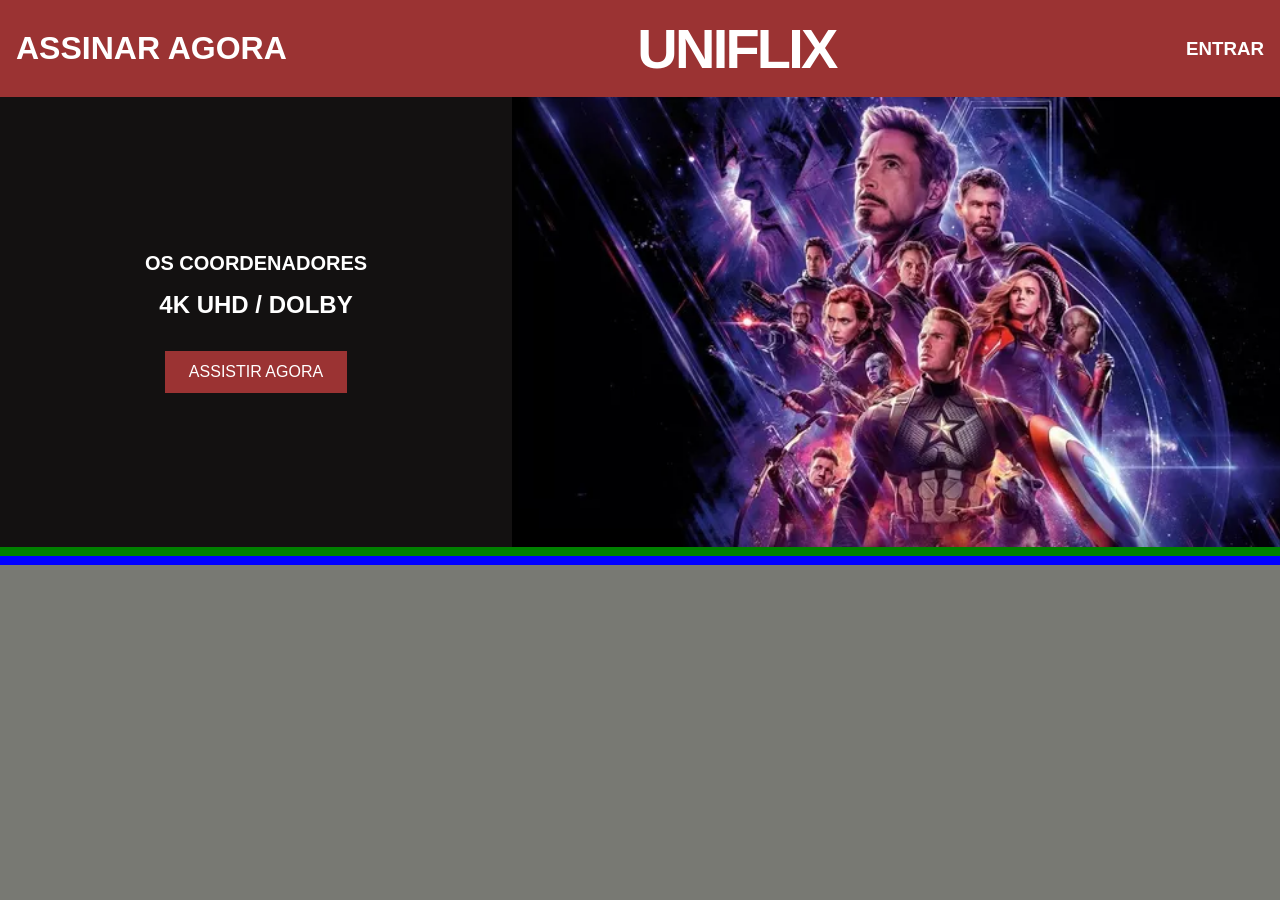
==== index.html @ 7ac74912 "consertei o header" ====
<!DOCTYPE html>
<html lang="pt-br">
<head>
    <meta charset="UTF-8">
    <meta name="viewport" content="width=device-width, initial-scale=1.0">
    <title>Uniflix</title>
    <link rel="stylesheet" href="assets/css/style.css">
</head>
<body>

    <header>
        <h1>ASSINAR AGORA</h1> 
        <h2>UNIFLIX</h2>
        <h3>ENTRAR</h3>
    </header>

    <main class="main">

        <section class="top">
            <div class="top-content">
                <h2>OS COORDENADORES</h2>
                <h1>4K UHD / DOLBY</h1>
                <button>ASSISTIR AGORA</button>
            </div>
            <div class="top-image"></div>
            
        </section>

        <section class="main2"></section>
        <section class="films"></section>
        <section class="main3"></section>

    </main>
    <footer></footer>

</body>
</html>
---- assets/css/style.css ----
* {
    margin: 0px;
    padding: 0px;
    box-sizing: border-box;
}

html {
    font-size: 1rem;
    font-family: 'Arial', sans-serif;
}

body{
    width: 100%;
    color: white;
    background-color: #787973;
}
main {
    flex: 1;
}

header {
    font-size: 1rem;
    width: 100%;
    background-color: #9B3333;
    padding: 1rem;
    align-items: center;
    display: flex;
    justify-content: space-between;
}


header h2 {
    font-size: 3.5rem;
    letter-spacing: -0.05em;   
}





.top {
    display: flex;
    width: 100%;
    height: 50vh;
}

.top-content {
    width: 40%;
    background-color: #131111;

    display: flex;
    flex-direction: column;
    justify-content: center;
    align-items: center;
}

.top-image {
    width: 60%;
    background-image: url("../imagens/capa.png");
    background-size: cover;
    background-position: top;
    background-repeat: no-repeat;
}
 

.top-content h1 {
    font-size: 1.5rem;
    margin-bottom: 2rem;
}

.top-content h2 {
    font-size: 1.25rem;
    margin-bottom: 1rem;
}

.top-content button {
    padding: 0.75rem 1.5rem;
    background-color: #9B3333;
    border: none;
    color: white;
    cursor: pointer;
    font-size: 1rem;
}

/* APAGAR*/
.main2 {
    width: 100%;
    background-color: green;
    min-height: 1vh;
    max-height: 10vh;
}
.filmes {
    width: 100%;
    background-color: yellow;
    min-height: 1vh;
    max-height: 10vh;
}
.main3 {
    width: 100%;
    background-color: blue;
    min-height: 1vh;
    max-height: 10vh;
}
/* APAGAR*/
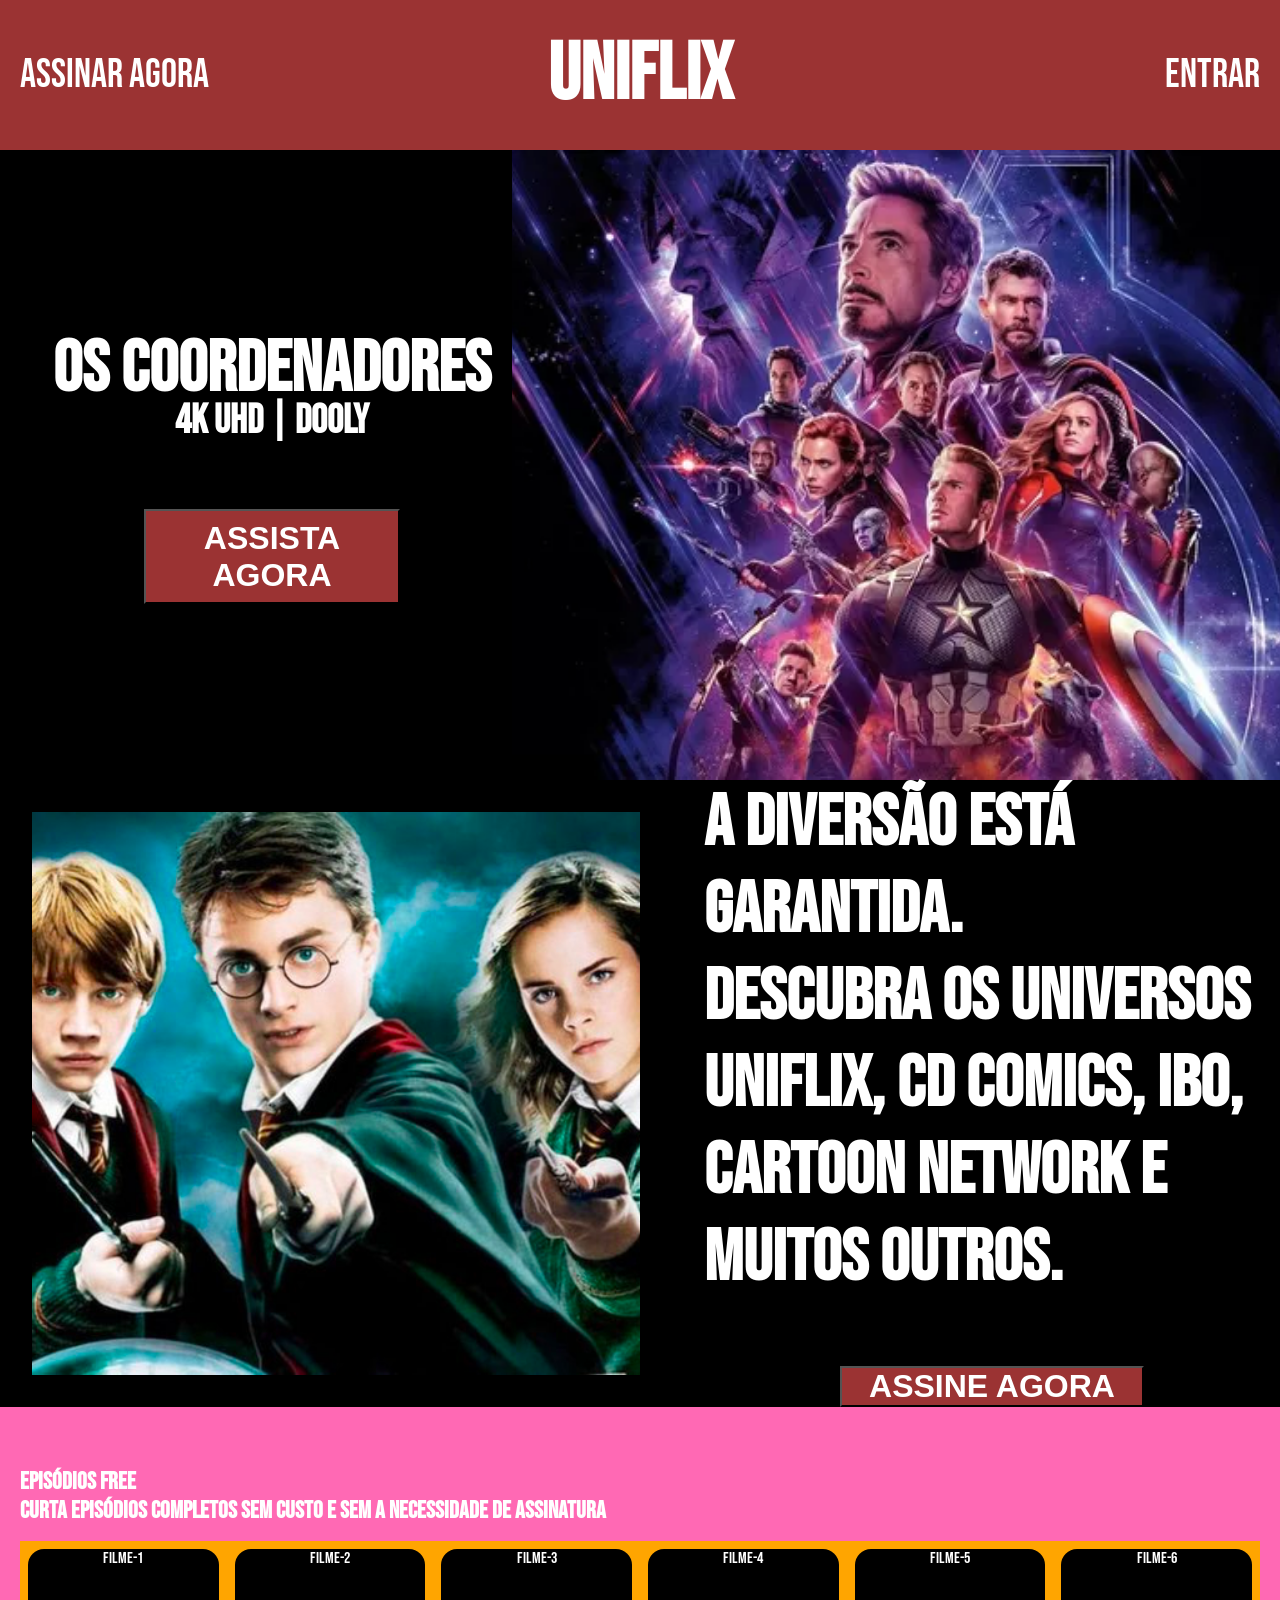
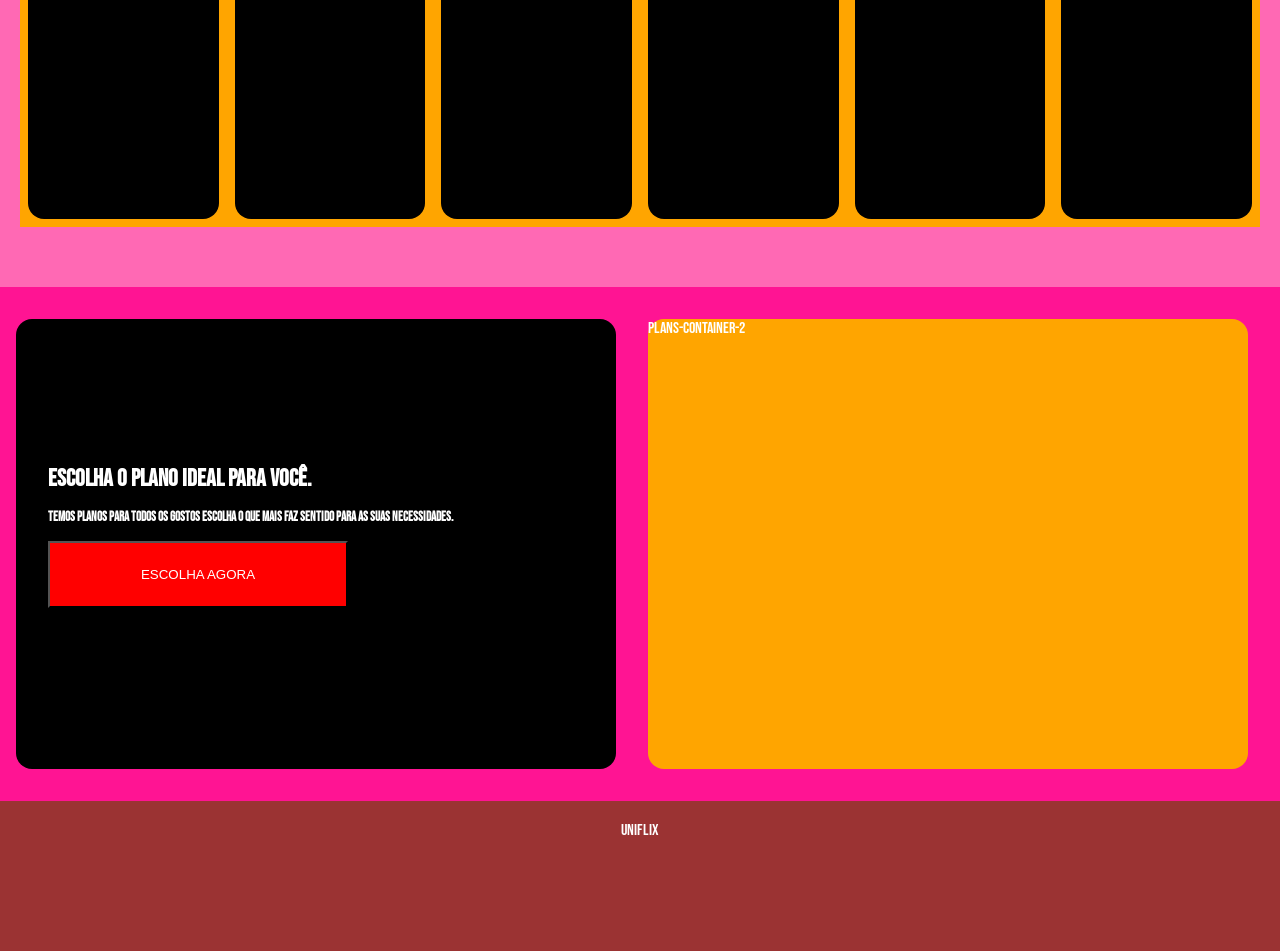
==== commit 187c1684: "recomecei do zero" ====
--- a/index.html
+++ b/index.html
@@ -5,33 +5,68 @@
     <meta name="viewport" content="width=device-width, initial-scale=1.0">
     <title>Uniflix</title>
     <link rel="stylesheet" href="assets/css/style.css">
+    <link rel="stylesheet" href="https://fonts.googleapis.com/css?family=Bebas+Neue&display=swap"> 
 </head>
 <body>
+	<header>
+		<div class="header-container">
+			<a href="#" class="left">ASSINAR AGORA</a>
+			<h1 class="logo">UNIFLIX</h1>
+			<a href="#" class="right"> ENTRAR</a>
+		</div>
+	</header>
+	<main>
+		<section class="slogan">
+			<div class="slogan-container">
+				<div class="slogan-container-1">
+                    <h1 class="slogan-h1">OS COORDENADORES</h1>
+                    <h2 class="slogan-h2">4K UHD | DOOLY</h2>
+                    <button class="slogan-buttom">ASSISTA AGORA</button>
+                </div>
+				<div class="slogan-container-2"></div>
+			</div>
+		</section>
+		<section class="content">
+			<div class="content-container">
+				<div class="content-container-1"></div>
+				<div class="content-container-2">
+                    <h1 class="content-h1">
+                        A DIVERSÃO ESTÁ GARANTIDA.
+                    </h1>
+                    <h2 class="content-h1">
+                        DESCUBRA OS UNIVERSOS UNIFLIX, CD COMICS, IBO, CARTOON NETWORK E MUITOS OUTROS.
+                    </h2>
+                    <button class="content-buttom">ASSINE AGORA</button>
+                </div>
+			</div>
+		</section>
+		<section class="film">
+			<div class="film-container">
+				<h1>EPISÓDIOS FREE</h1>
+				<h2>CURTA EPISÓDIOS COMPLETOS SEM CUSTO E SEM A NECESSIDADE DE ASSINATURA</h2>
+			</div>
+			<div class="film-cards">
+				<div class="film-card">filme-1</div>
+				<div class="film-card">filme-2</div>
+				<div class="film-card">filme-3</div>
+				<div class="film-card">filme-4</div>
+				<div class="film-card">filme-5</div>
+				<div class="film-card">filme-6</div>
+			</div>
 
-    <header>
-        <h1>ASSINAR AGORA</h1> 
-        <h2>UNIFLIX</h2>
-        <h3>ENTRAR</h3>
-    </header>
-
-    <main class="main">
-
-        <section class="top">
-            <div class="top-content">
-                <h2>OS COORDENADORES</h2>
-                <h1>4K UHD / DOLBY</h1>
-                <button>ASSISTIR AGORA</button>
-            </div>
-            <div class="top-image"></div>
-            
-        </section>
-
-        <section class="main2"></section>
-        <section class="films"></section>
-        <section class="main3"></section>
-
-    </main>
-    <footer></footer>
-
+		</section>
+		<section class="plans">
+			<div class="plans-container-1">
+				<h1>ESCOLHA O PLANO IDEAL PARA VOCÊ.</h1>
+				<h2>TEMOS PLANOS PARA TODOS OS GOSTOS ESCOLHA O QUE MAIS FAZ SENTIDO PARA AS SUAS NECESSIDADES.</h2>
+				<button>ESCOLHA AGORA</button>
+			</div>
+			<div class="plans-container-2">plans-container-2</div>
+		</section>
+	</main>
+	<footer>
+		<p>Uniflix</p>
+	</footer>
+	
 </body>
 </html>
--- a/assets/css/style.css
+++ b/assets/css/style.css
@@ -1,108 +1,251 @@
 * {
-    margin: 0px;
-    padding: 0px;
-    box-sizing: border-box;
-}
-
-html {
-    font-size: 1rem;
-    font-family: 'Arial', sans-serif;
-}
-
-body{
-    width: 100%;
-    color: white;
-    background-color: #787973;
-}
-main {
-    flex: 1;
-}
-
-header {
-    font-size: 1rem;
-    width: 100%;
-    background-color: #9B3333;
-    padding: 1rem;
-    align-items: center;
-    display: flex;
-    justify-content: space-between;
-}
-
-
-header h2 {
-    font-size: 3.5rem;
-    letter-spacing: -0.05em;   
-}
-
-
-
-
-
-.top {
-    display: flex;
-    width: 100%;
-    height: 50vh;
-}
-
-.top-content {
-    width: 40%;
-    background-color: #131111;
-
-    display: flex;
-    flex-direction: column;
-    justify-content: center;
-    align-items: center;
-}
-
-.top-image {
-    width: 60%;
-    background-image: url("../imagens/capa.png");
-    background-size: cover;
-    background-position: top;
-    background-repeat: no-repeat;
-}
- 
-
-.top-content h1 {
-    font-size: 1.5rem;
-    margin-bottom: 2rem;
-}
-
-.top-content h2 {
-    font-size: 1.25rem;
-    margin-bottom: 1rem;
-}
-
-.top-content button {
-    padding: 0.75rem 1.5rem;
-    background-color: #9B3333;
-    border: none;
-    color: white;
-    cursor: pointer;
-    font-size: 1rem;
-}
-
-/* APAGAR*/
-.main2 {
-    width: 100%;
-    background-color: green;
-    min-height: 1vh;
-    max-height: 10vh;
-}
-.filmes {
-    width: 100%;
-    background-color: yellow;
-    min-height: 1vh;
-    max-height: 10vh;
-}
-.main3 {
-    width: 100%;
-    background-color: blue;
-    min-height: 1vh;
-    max-height: 10vh;
-}
-/* APAGAR*/
-
-
-
-
+    		margin: 0;
+   	 		padding: 0;
+    		box-sizing: border-box;
+    		color: white;
+		}
+
+		body {
+    		font-family: 'Bebas Neue', cursive;
+		}	
+
+		a {
+    		text-decoration: none;
+    		color: black;
+		}
+
+		img {
+    		max-width: 100%;
+		}
+
+		header {
+			position: relative;
+			display: flex;
+			align-items: center;
+			background-color: #9B3333;
+			width: 100%;
+			height: 150px;
+			padding: 0 20px;
+		}
+		.header-container {
+    		display: flex;
+    		justify-content: space-between;
+    		align-items: center;
+    		width: 100%;
+            font-size: 2.5rem;
+		}
+		.logo {
+			position: absolute;
+    		left: 50%;
+   			transform: translateX(-50%);
+		}
+		.header-container a {
+			color: white;
+		}
+		.left {
+			margin-right: auto;
+		}
+		.right {
+			margin-left: auto;
+		}
+
+		main {
+			display: flex;
+			flex-direction: column;
+			justify-content: center;
+			align-items: center;
+		}
+		.slogan {
+			min-height: 70vh;
+			width: 100%;
+			display: flex;
+			align-items: center;
+			justify-content: center;
+			background-color: green;
+		}
+		.slogan-container{
+			min-height: 70vh;
+			width: 100%;
+			display: flex;
+		}
+		.slogan-container-1{
+			display: flex;
+			width: 40%;
+			background-color: black;
+            flex-direction: column;
+            justify-content: center;
+            align-items: center;
+		}
+		.slogan-container-2{
+			display: flex;
+			width: 60%;
+			background-image: url("../imagens/capa.png");
+  			background-size: cover;
+  			background-position: center;
+  			background-repeat: no-repeat;
+		}
+        .slogan-h1 {
+            font-size: 4.5rem;
+			margin-left: 2rem;
+        }
+        .slogan-h2 {
+            margin-top: -1rem;
+            font-size: 2.5rem;
+			margin-left: 2rem;
+        }
+        .slogan-buttom {
+            font-weight: bold;
+            margin-left: 2rem;
+			margin-top: 4rem;
+			width: 50%;
+			height: 15%;
+			background-color: #9B3333;
+			transition: 0.3s;
+            font-size: 2rem;
+        }
+        .slogan-buttom:hover {
+            background-color: #D98C8C;
+        }
+
+		.content {
+			min-height: 50vh;
+			width: 100%;
+			display: flex;
+			align-items: center;
+			justify-content: center;
+			background-color: black;
+		}
+		.content-container{
+			min-height: 50vh;
+			width: 100%;
+			display: flex;
+		}
+		.content-container-1{
+			display: flex;
+			width: 50%;
+			background-image: url("../imagens/capa2.png");
+            background-size: cover;
+  			background-position: center;
+  			background-repeat: no-repeat;
+			margin: 2rem;
+			}
+		.content-container-2{
+			display: flex;
+			width: 50%;
+			background-color: black;
+            flex-direction: column;
+            justify-content: center;
+            align-items: center;
+		}
+        .content-h1 {
+            font-size: 4.5rem;
+			margin-left: 2rem;
+        }
+        .content-h2 {
+            margin-top: -1rem;
+            font-size: 2.5rem;
+			margin-left: 2rem;
+        }
+        .content-buttom {
+            font-weight: bold;
+            margin-left: 2rem;
+			margin-top: 4rem;
+			width: 50%;
+			height: 15%;
+			background-color: #9B3333;
+			transition: 0.3s;
+            font-size: 2rem;
+        }
+        .content-buttom:hover {
+            background-color: #D98C8C;
+        }
+		.film {
+			display: flex;
+			align-items: start;
+			justify-content: center;
+			flex-direction: column;
+			padding: 60px 20px;
+			background-color: hotpink;
+			min-height: 40vh;
+			width: 100%;
+		}
+		.film-container {
+			margin-bottom: 1rem;
+			display: flex;
+			align-items: start;
+			justify-content: center;
+			flex-direction: column;
+		}
+		
+		.film-cards {
+			display: flex;
+			align-items: center;
+			justify-content: center;
+			flex-direction: row;
+			background-color: orange;
+			width: 100%;
+		}
+		.film-card {
+			display: flex;
+			justify-content: center;
+			align-items: start;
+			margin: 0.5rem;
+			border-radius: 1rem;
+			width: 20%;
+			height: 30vh;
+			background-color: black;
+		}
+		
+		.plans{
+			display: flex;
+			align-items: center;
+			justify-content: center;
+			background-color: deeppink;
+			min-height: 50vh;
+			width: 100%;
+		}
+		.plans-container-1{
+			display: flex;
+			flex-direction: column;
+			justify-content: center;
+			align-items: start;
+			width: 50%;
+			height: 50vh;
+			background-color: black;
+			margin-left: 1rem;
+			border-radius: 1rem;
+		}
+		.plans-container-1 h1 {
+			font-size: 1.5rem;
+			margin-left: 2rem;
+			margin-bottom: 1rem;
+		}
+		.plans-container-1 h2 {
+			font-size: 0.82rem;
+			margin-left: 2rem;
+			margin-bottom: 1rem;
+		}
+		.plans-container-1 button {
+			margin-left: 2rem;
+			margin-bottom: 1rem;
+			width: 50%;
+			height: 15%;
+			background-color: red;
+			transition: 0.3s;
+		}
+		.plans-container-2{
+			display: flex;
+			height: 50vh;
+			width: 50%;
+			background-color: orange;
+			margin: 2rem;
+			border-radius: 1rem;
+		}
+		footer{
+			display: flex;
+			justify-content: center;
+			text-align: center;
+			background-color: #9B3333;
+			height: 150px;
+			padding: 20px;
+		}
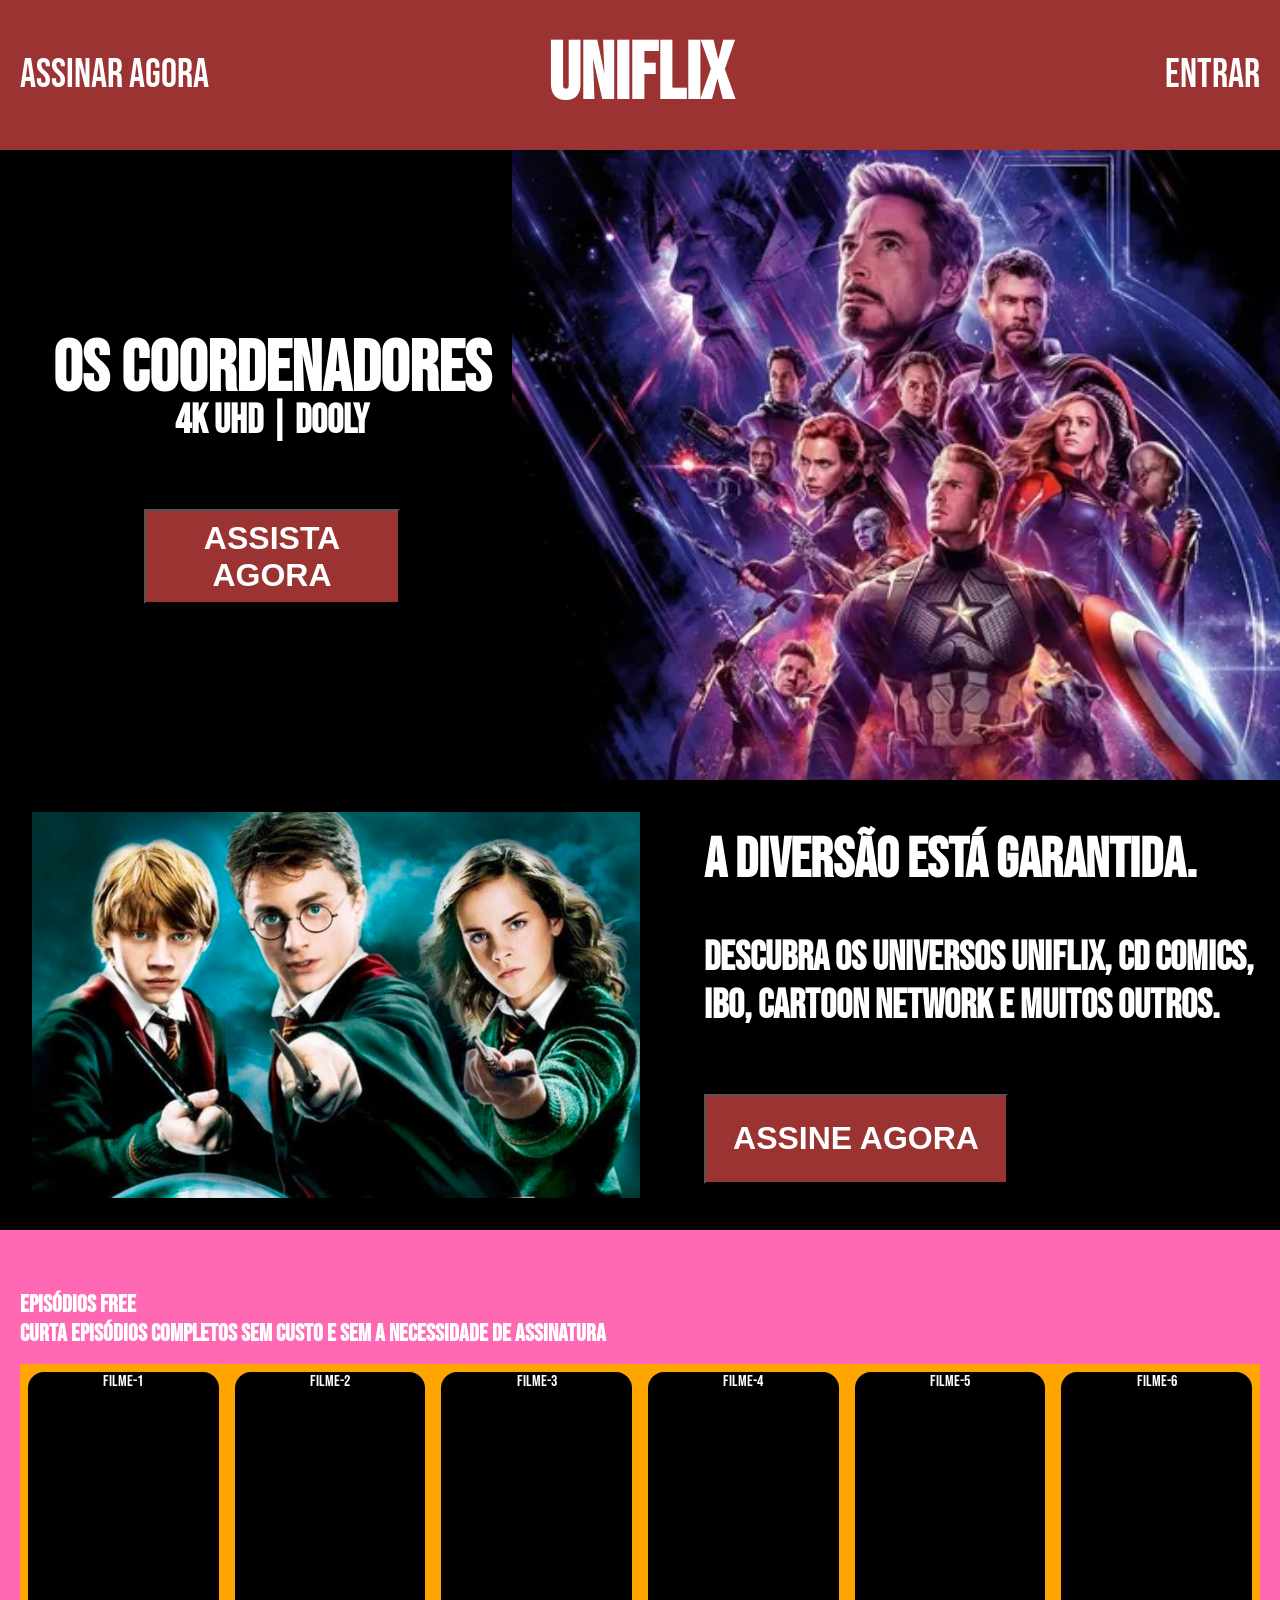
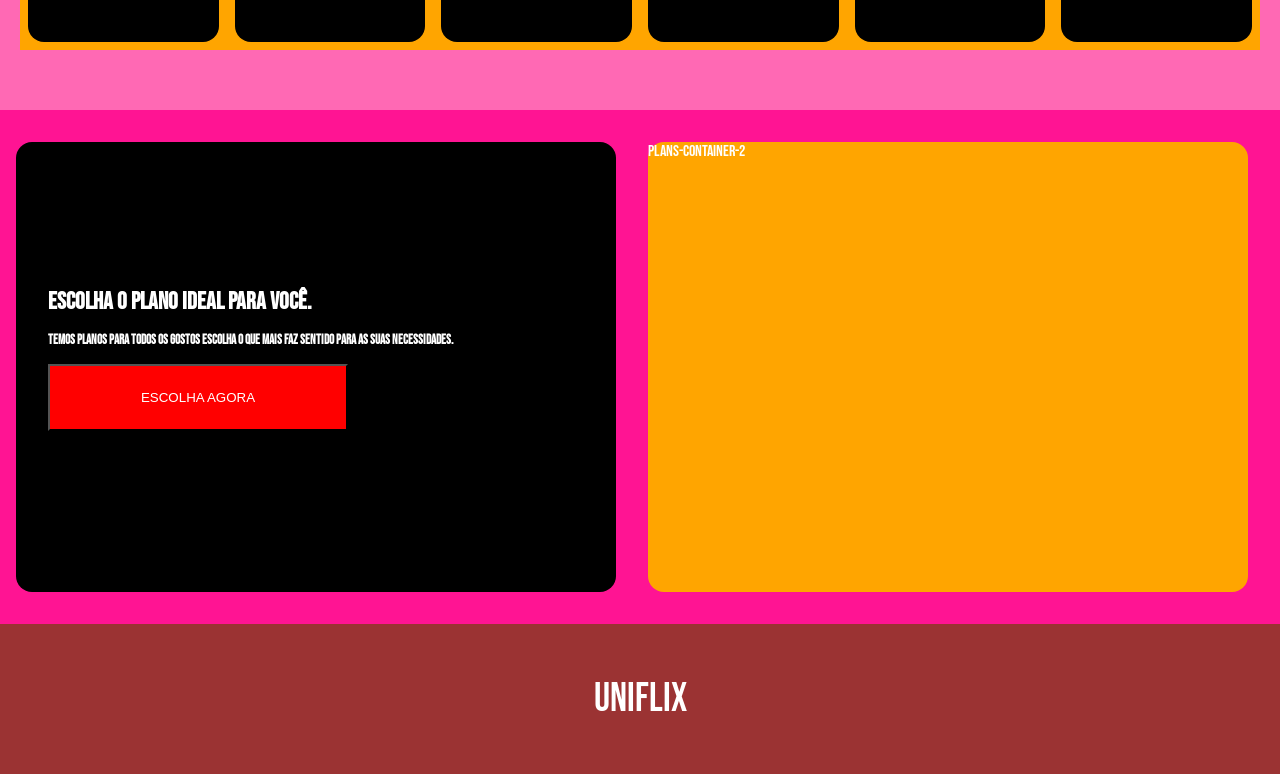
==== commit f16d783c: "main metade feito" ====
--- a/index.html
+++ b/index.html
@@ -33,7 +33,7 @@
                     <h1 class="content-h1">
                         A DIVERSÃO ESTÁ GARANTIDA.
                     </h1>
-                    <h2 class="content-h1">
+                    <h2 class="content-h2">
                         DESCUBRA OS UNIVERSOS UNIFLIX, CD COMICS, IBO, CARTOON NETWORK E MUITOS OUTROS.
                     </h2>
                     <button class="content-buttom">ASSINE AGORA</button>
--- a/assets/css/style.css
+++ b/assets/css/style.css
@@ -135,14 +135,14 @@
 			background-color: black;
             flex-direction: column;
             justify-content: center;
-            align-items: center;
+            align-items: start;
 		}
         .content-h1 {
-            font-size: 4.5rem;
+            font-size: 3.5rem;
 			margin-left: 2rem;
         }
         .content-h2 {
-            margin-top: -1rem;
+            margin-top: 2.5rem;
             font-size: 2.5rem;
 			margin-left: 2rem;
         }
@@ -151,7 +151,7 @@
             margin-left: 2rem;
 			margin-top: 4rem;
 			width: 50%;
-			height: 15%;
+			height: 20%;
 			background-color: #9B3333;
 			transition: 0.3s;
             font-size: 2rem;
@@ -244,8 +244,12 @@
 		footer{
 			display: flex;
 			justify-content: center;
-			text-align: center;
+            align-items: center;
 			background-color: #9B3333;
 			height: 150px;
 			padding: 20px;
+            position: relative;
+			width: 100%;
+            padding: 0 20px;
+            font-size: 2.5rem;
 		}
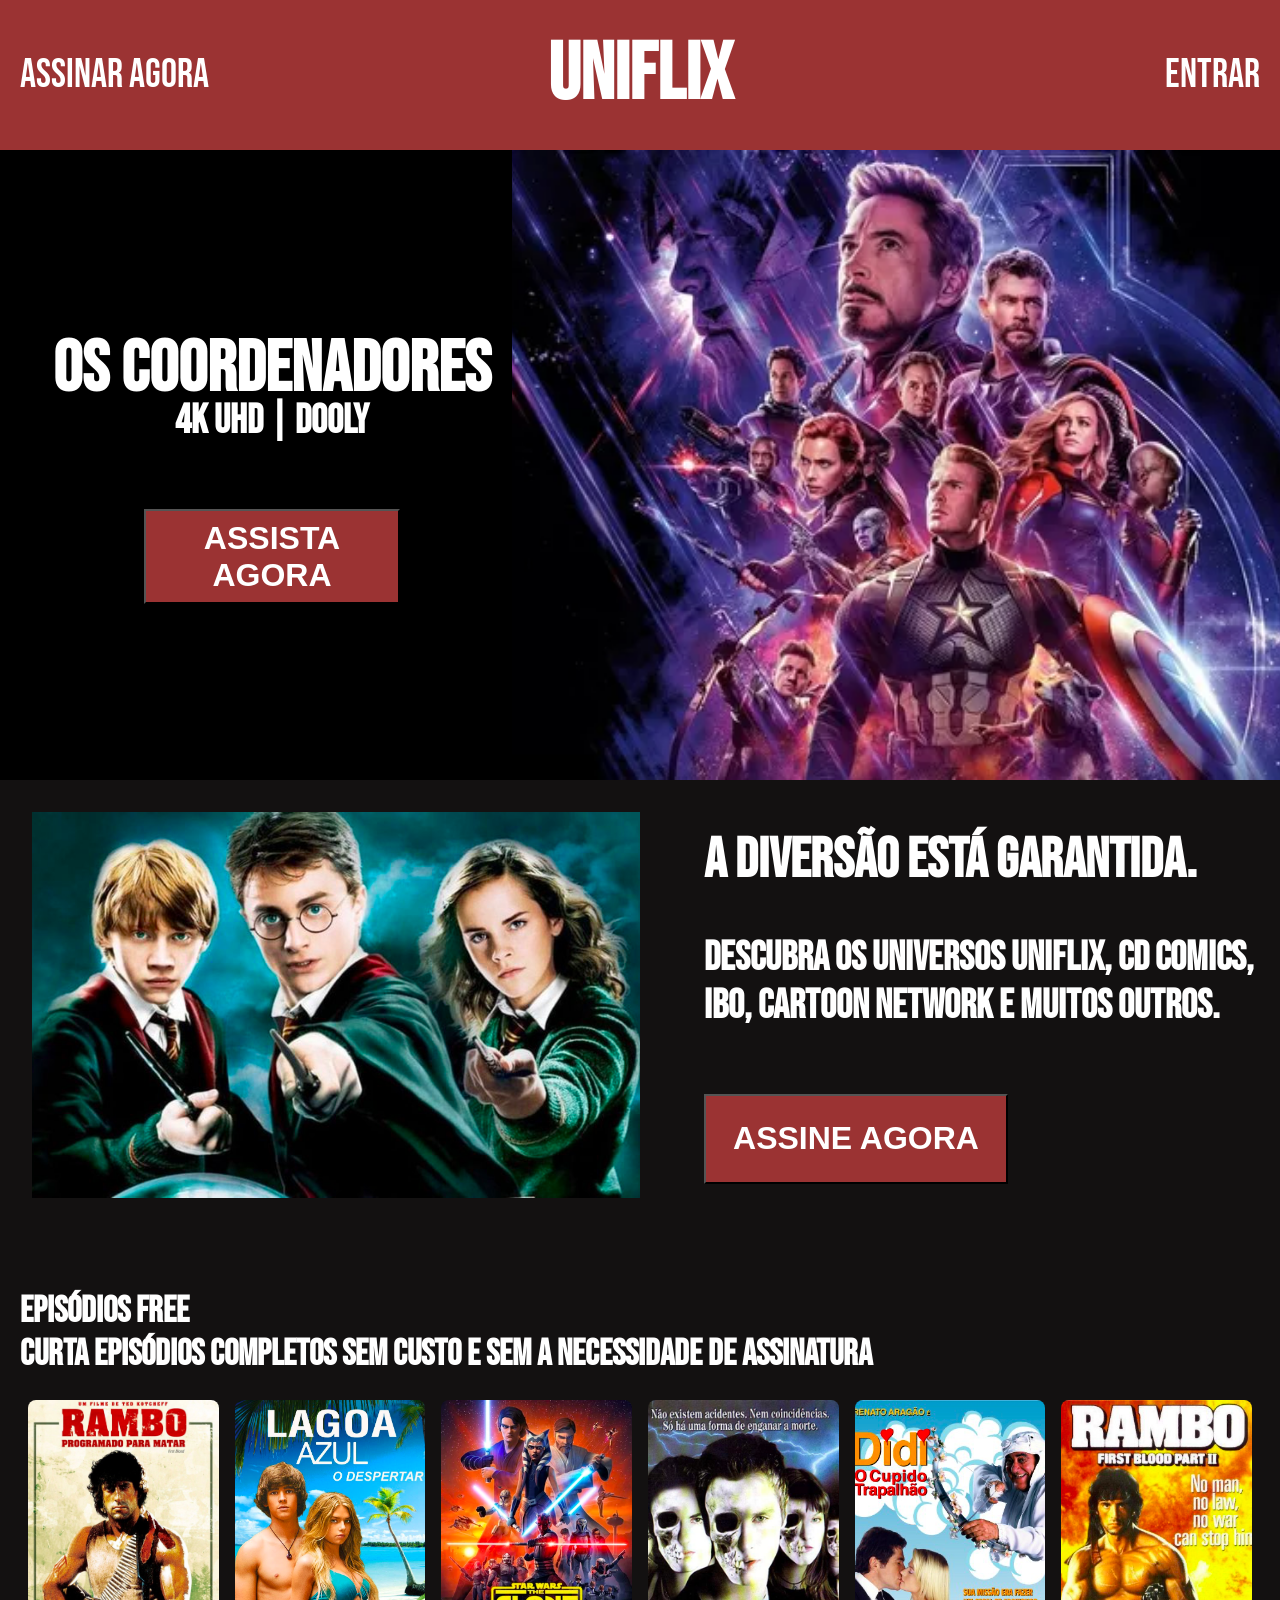
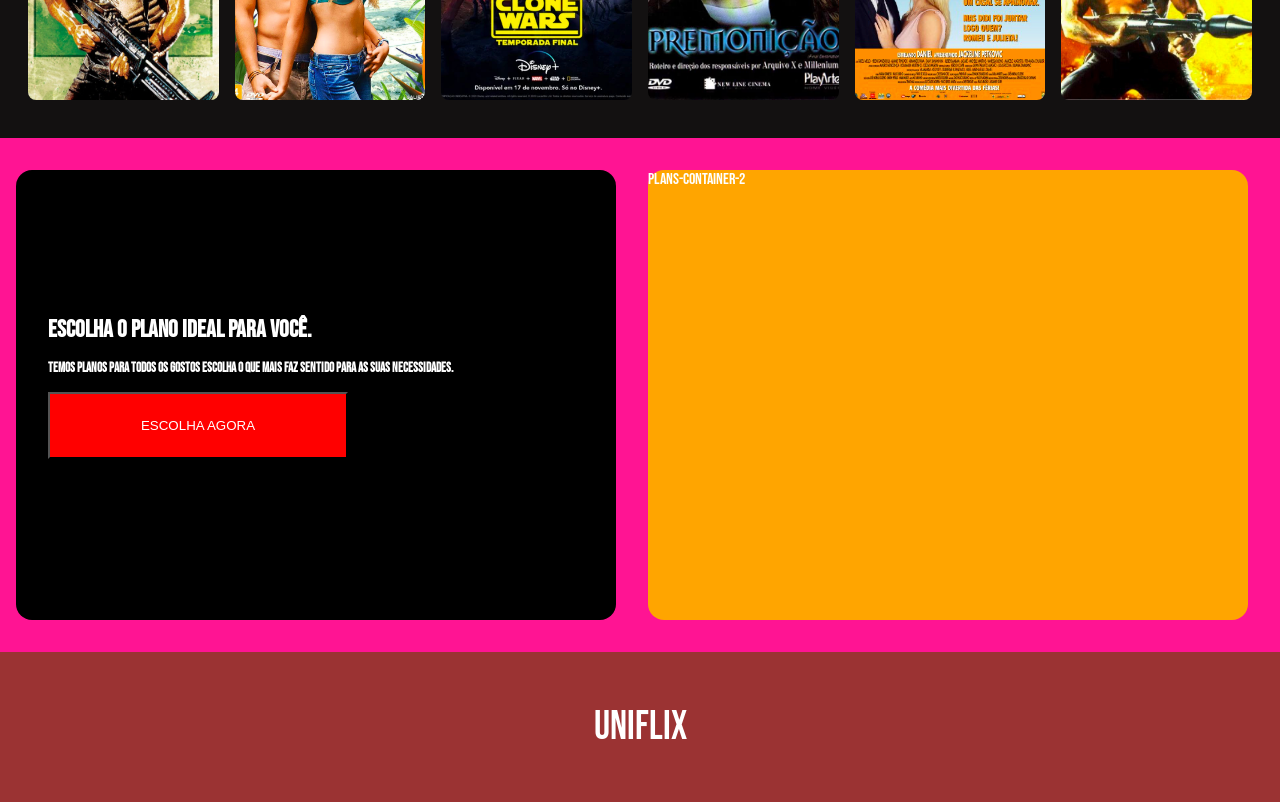
==== commit 5a3efd15: "alterado a aba dos banners dos filmes" ====
--- a/index.html
+++ b/index.html
@@ -46,12 +46,24 @@
 				<h2>CURTA EPISÓDIOS COMPLETOS SEM CUSTO E SEM A NECESSIDADE DE ASSINATURA</h2>
 			</div>
 			<div class="film-cards">
-				<div class="film-card">filme-1</div>
-				<div class="film-card">filme-2</div>
-				<div class="film-card">filme-3</div>
-				<div class="film-card">filme-4</div>
-				<div class="film-card">filme-5</div>
-				<div class="film-card">filme-6</div>
+				<div class="film-card">
+                    <img src="assets/imagens/filme1.png">
+                </div>
+				<div class="film-card">
+                    <img src="assets/imagens/filme2.png">
+                </div>
+				<div class="film-card">
+                    <img src="assets/imagens/filme3.png">
+                </div>
+				<div class="film-card">
+                    <img src="assets/imagens/filme4.png">
+                </div>
+				<div class="film-card">
+                    <img src="assets/imagens/filme5.png">
+                </div>
+				<div class="film-card">
+                    <img src="assets/imagens/filme6.png">
+                </div>
 			</div>
 
 		</section>
--- a/assets/css/style.css
+++ b/assets/css/style.css
@@ -113,7 +113,7 @@
 			display: flex;
 			align-items: center;
 			justify-content: center;
-			background-color: black;
+			background-color: #131111;
 		}
 		.content-container{
 			min-height: 50vh;
@@ -132,7 +132,7 @@
 		.content-container-2{
 			display: flex;
 			width: 50%;
-			background-color: black;
+			background-color: #131111;
             flex-direction: column;
             justify-content: center;
             align-items: start;
@@ -165,7 +165,7 @@
 			justify-content: center;
 			flex-direction: column;
 			padding: 60px 20px;
-			background-color: hotpink;
+			background-color: #131111;
 			min-height: 40vh;
 			width: 100%;
 		}
@@ -175,6 +175,7 @@
 			align-items: start;
 			justify-content: center;
 			flex-direction: column;
+            font-size: 1.5rem;
 		}
 		
 		.film-cards {
@@ -182,19 +183,26 @@
 			align-items: center;
 			justify-content: center;
 			flex-direction: row;
-			background-color: orange;
+			background-color: #131111;
 			width: 100%;
 		}
 		.film-card {
-			display: flex;
-			justify-content: center;
-			align-items: start;
+			display: grid;
+            grid-template-columns: repeat(3m 1fr);
+            gap: 20px;
+			justify-content: center;
+			align-items: center;
 			margin: 0.5rem;
 			border-radius: 1rem;
 			width: 20%;
 			height: 30vh;
-			background-color: black;
-		}
+		}
+        .film-card img {
+            width: 100%;
+            height: 300px;
+            object-fit: cover;
+            border-radius: 8px;
+        }
 		
 		.plans{
 			display: flex;
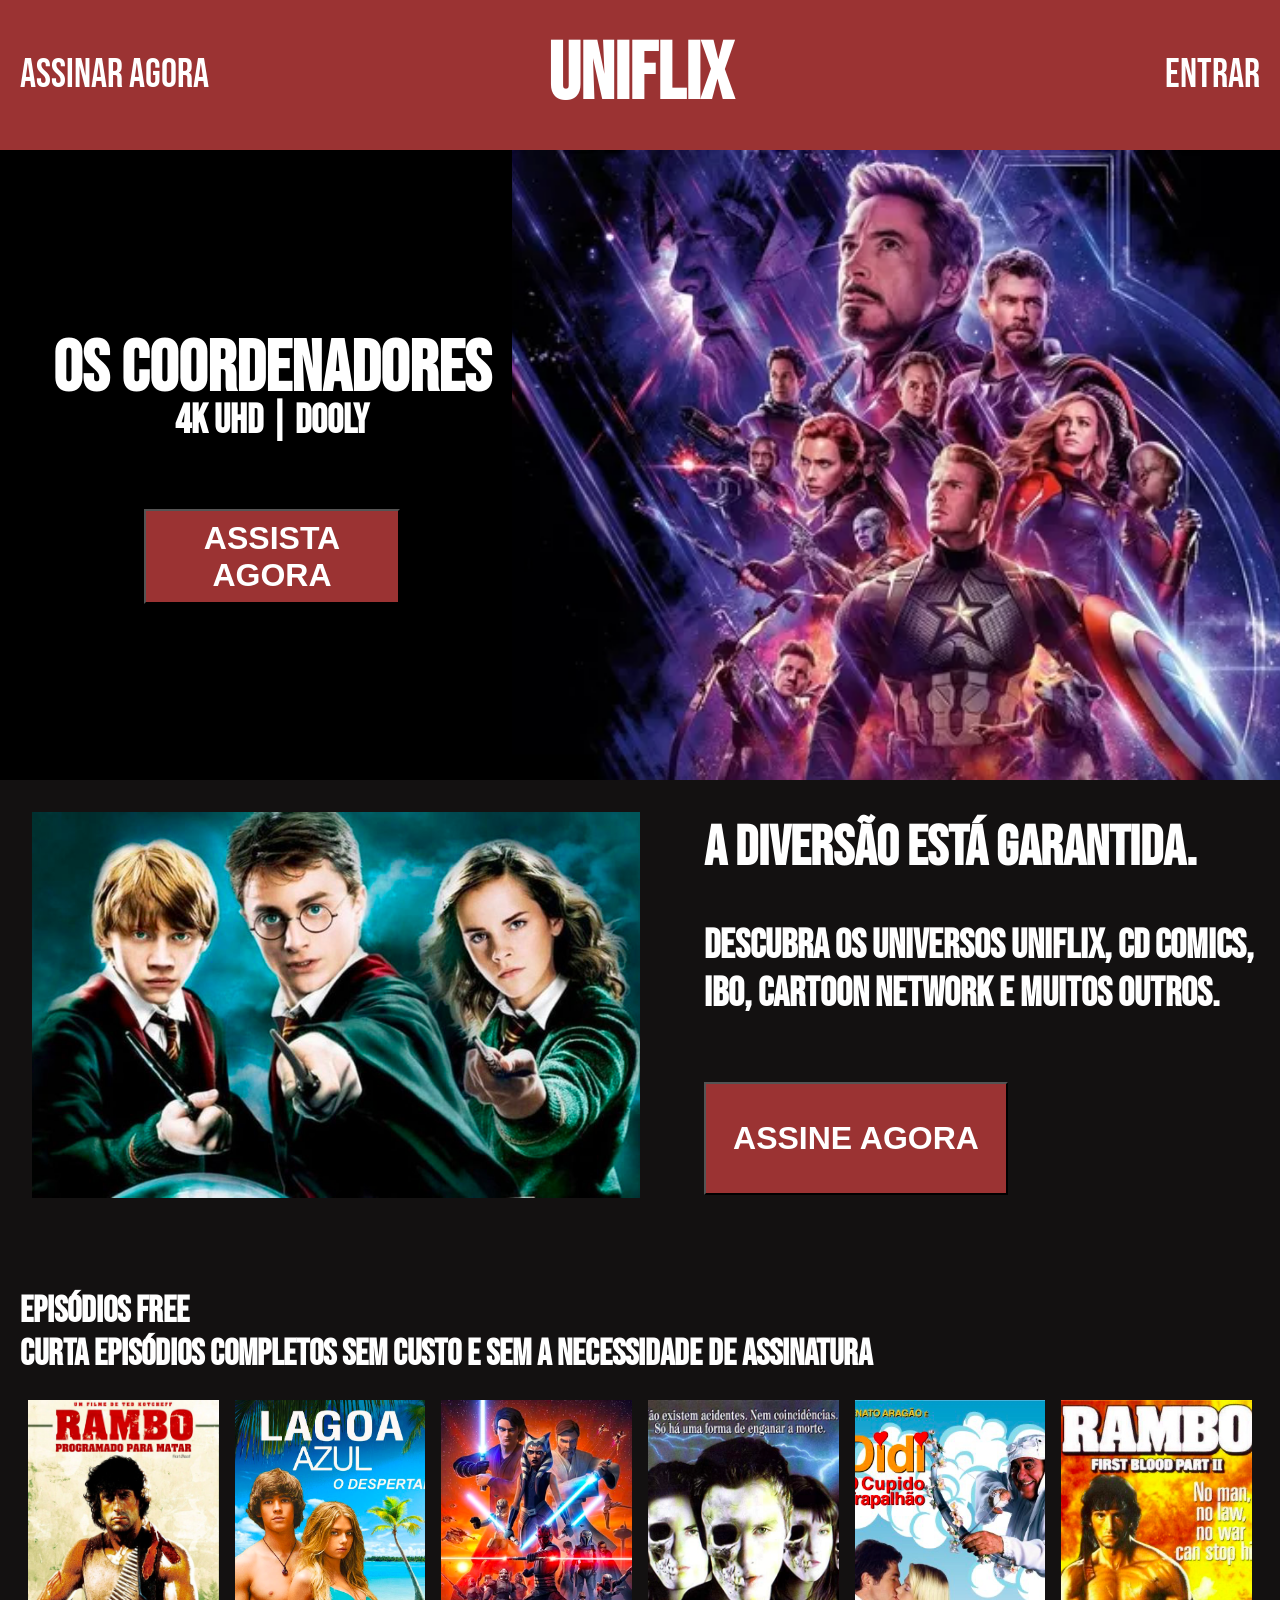
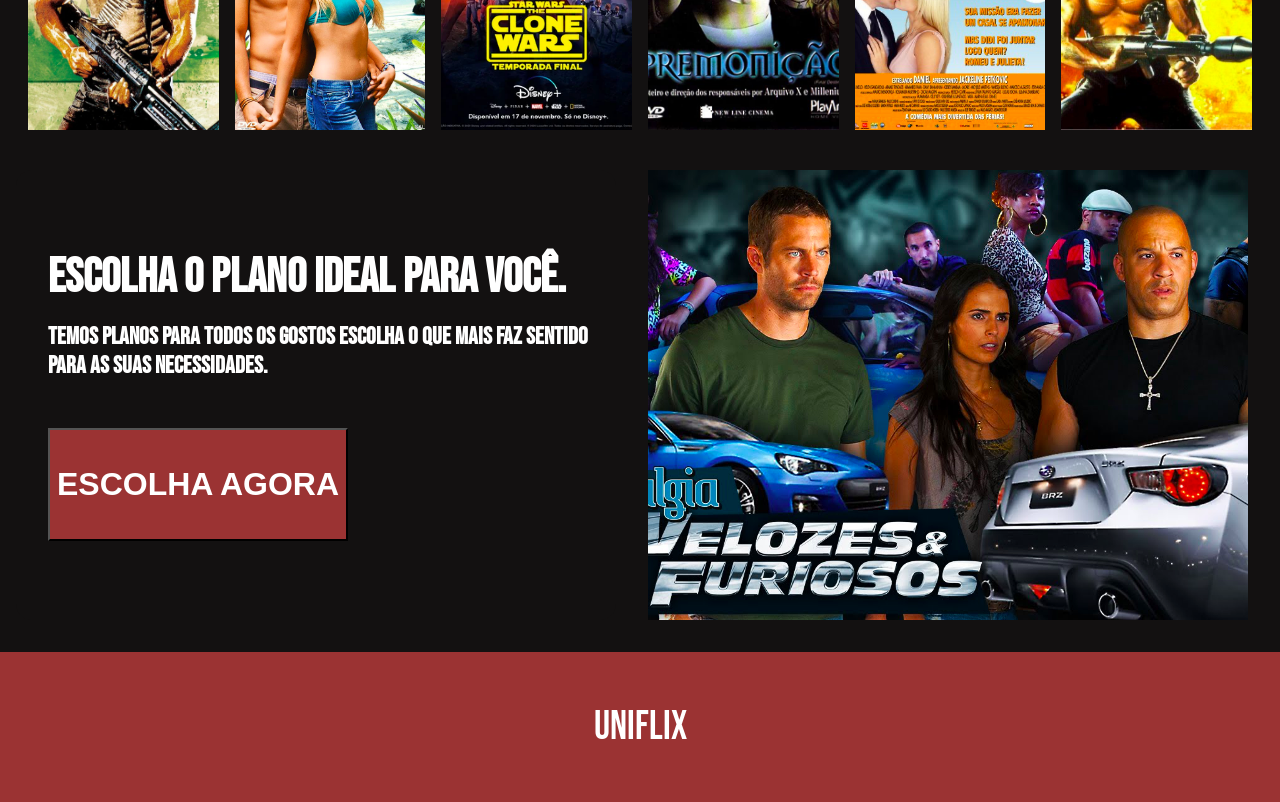
==== commit 83a3c7e2: "site estruturado" ====
--- a/index.html
+++ b/index.html
@@ -73,7 +73,9 @@
 				<h2>TEMOS PLANOS PARA TODOS OS GOSTOS ESCOLHA O QUE MAIS FAZ SENTIDO PARA AS SUAS NECESSIDADES.</h2>
 				<button>ESCOLHA AGORA</button>
 			</div>
-			<div class="plans-container-2">plans-container-2</div>
+			<div class="plans-container-2">
+                <img src="assets/imagens/filme7.png">
+            </div>
 		</section>
 	</main>
 	<footer>
--- a/assets/css/style.css
+++ b/assets/css/style.css
@@ -151,7 +151,7 @@
             margin-left: 2rem;
 			margin-top: 4rem;
 			width: 50%;
-			height: 20%;
+			height: 25%;
 			background-color: #9B3333;
 			transition: 0.3s;
             font-size: 2rem;
@@ -199,16 +199,15 @@
 		}
         .film-card img {
             width: 100%;
-            height: 300px;
+            height: 330px;
             object-fit: cover;
-            border-radius: 8px;
         }
 		
 		.plans{
 			display: flex;
 			align-items: center;
 			justify-content: center;
-			background-color: deeppink;
+			background-color: #131111;
 			min-height: 50vh;
 			width: 100%;
 		}
@@ -219,28 +218,33 @@
 			align-items: start;
 			width: 50%;
 			height: 50vh;
-			background-color: black;
+			background-color: #131111;
 			margin-left: 1rem;
 			border-radius: 1rem;
 		}
 		.plans-container-1 h1 {
+			font-size: 3rem;
+			margin-left: 2rem;
+			margin-bottom: 1rem;
+		}
+		.plans-container-1 h2 {
 			font-size: 1.5rem;
 			margin-left: 2rem;
 			margin-bottom: 1rem;
 		}
-		.plans-container-1 h2 {
-			font-size: 0.82rem;
-			margin-left: 2rem;
-			margin-bottom: 1rem;
-		}
 		.plans-container-1 button {
-			margin-left: 2rem;
-			margin-bottom: 1rem;
-			width: 50%;
-			height: 15%;
-			background-color: red;
+			font-weight: bold;
+            margin-left: 2rem;
+			margin-top: 2rem;
+			width: 50%;
+			height: 25%;
+			background-color: #9B3333;
 			transition: 0.3s;
-		}
+            font-size: 2rem;
+		}
+        .plans-container-1 button:hover {
+            background-color: #D98C8C;
+        }
 		.plans-container-2{
 			display: flex;
 			height: 50vh;
@@ -249,6 +253,11 @@
 			margin: 2rem;
 			border-radius: 1rem;
 		}
+        .plans-container-2 img {
+            width: 100%;
+            height: 100%;
+            object-fit: cover;
+        }
 		footer{
 			display: flex;
 			justify-content: center;
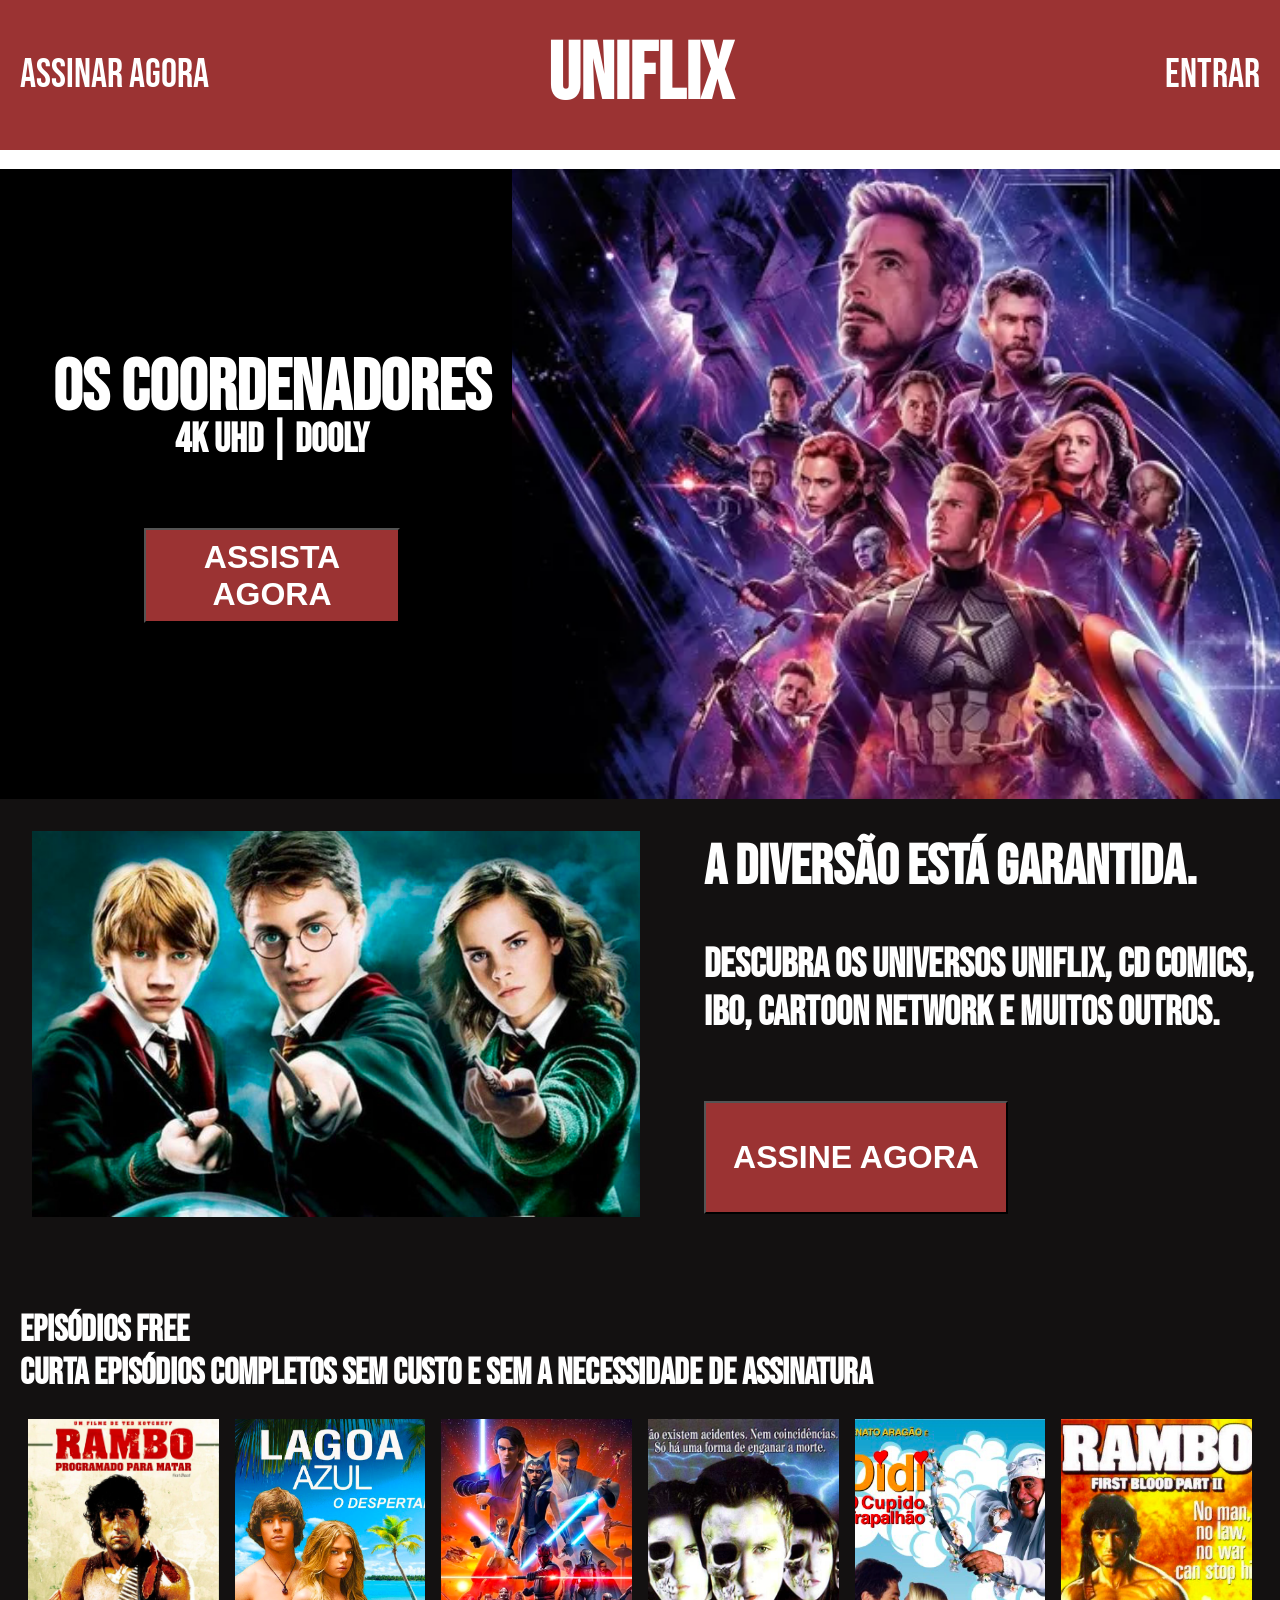
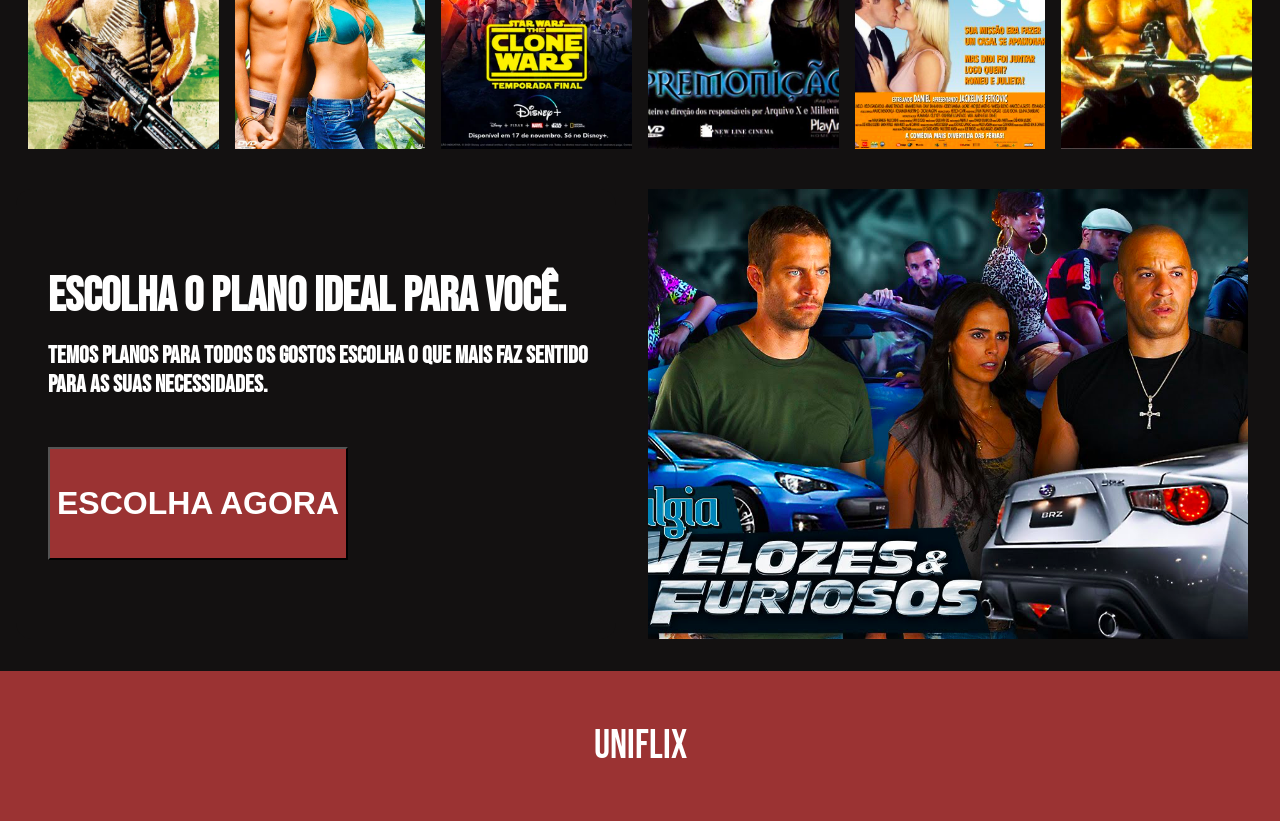
==== commit 6988d5d9: "teste" ====
--- a/index.html
+++ b/index.html
@@ -16,6 +16,7 @@
 		</div>
 	</header>
 	<main>
+		teste
 		<section class="slogan">
 			<div class="slogan-container">
 				<div class="slogan-container-1">
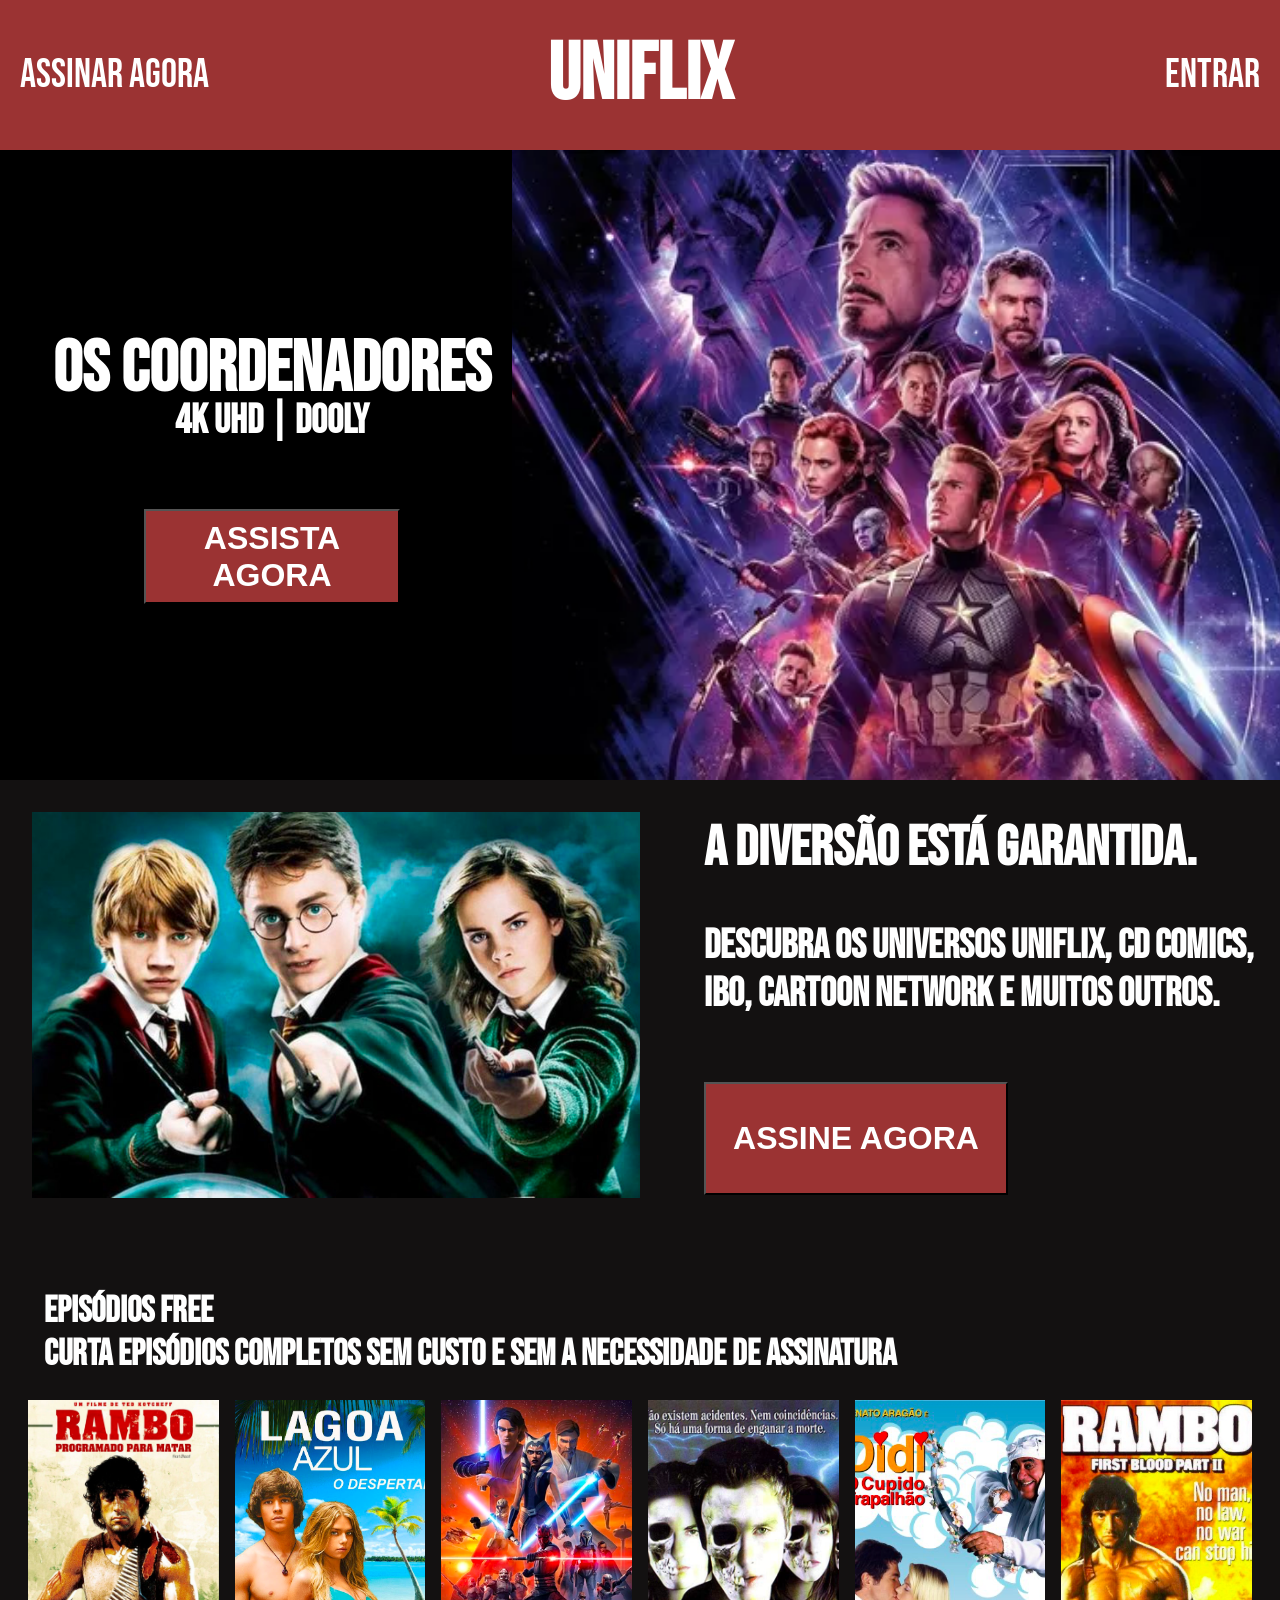
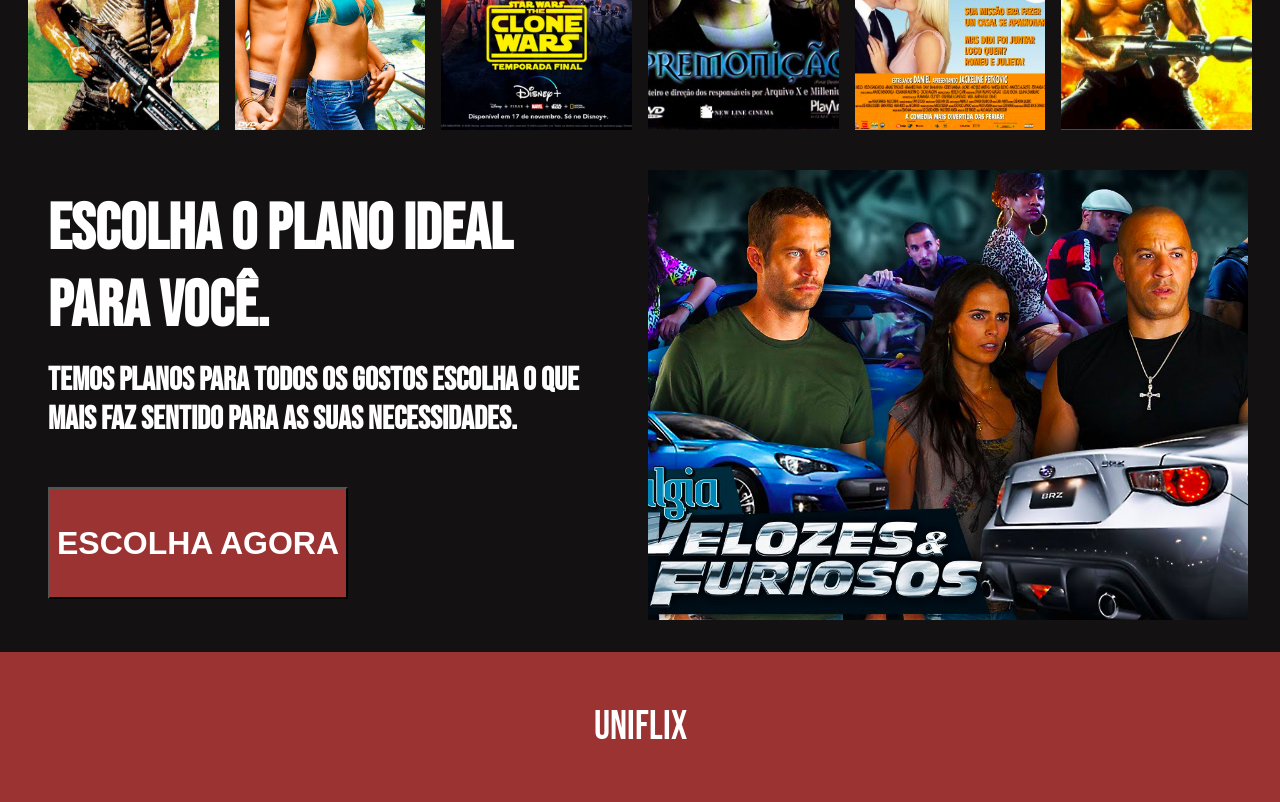
==== commit 56849724: "iniciando responsividade para celulares" ====
--- a/index.html
+++ b/index.html
@@ -16,7 +16,6 @@
 		</div>
 	</header>
 	<main>
-		teste
 		<section class="slogan">
 			<div class="slogan-container">
 				<div class="slogan-container-1">
--- a/assets/css/style.css
+++ b/assets/css/style.css
@@ -1,272 +1,273 @@
 * {
-    		margin: 0;
-   	 		padding: 0;
-    		box-sizing: border-box;
-    		color: white;
-		}
-
-		body {
-    		font-family: 'Bebas Neue', cursive;
-		}	
-
-		a {
-    		text-decoration: none;
-    		color: black;
-		}
-
-		img {
-    		max-width: 100%;
-		}
-
-		header {
-			position: relative;
-			display: flex;
-			align-items: center;
-			background-color: #9B3333;
-			width: 100%;
-			height: 150px;
-			padding: 0 20px;
-		}
-		.header-container {
-    		display: flex;
-    		justify-content: space-between;
-    		align-items: center;
-    		width: 100%;
-            font-size: 2.5rem;
-		}
-		.logo {
-			position: absolute;
-    		left: 50%;
-   			transform: translateX(-50%);
-		}
-		.header-container a {
-			color: white;
-		}
-		.left {
-			margin-right: auto;
-		}
-		.right {
-			margin-left: auto;
-		}
-
-		main {
-			display: flex;
-			flex-direction: column;
-			justify-content: center;
-			align-items: center;
-		}
-		.slogan {
-			min-height: 70vh;
-			width: 100%;
-			display: flex;
-			align-items: center;
-			justify-content: center;
-			background-color: green;
-		}
-		.slogan-container{
-			min-height: 70vh;
-			width: 100%;
-			display: flex;
-		}
-		.slogan-container-1{
-			display: flex;
-			width: 40%;
-			background-color: black;
-            flex-direction: column;
-            justify-content: center;
-            align-items: center;
-		}
-		.slogan-container-2{
-			display: flex;
-			width: 60%;
-			background-image: url("../imagens/capa.png");
-  			background-size: cover;
-  			background-position: center;
-  			background-repeat: no-repeat;
-		}
-        .slogan-h1 {
-            font-size: 4.5rem;
-			margin-left: 2rem;
-        }
-        .slogan-h2 {
-            margin-top: -1rem;
-            font-size: 2.5rem;
-			margin-left: 2rem;
-        }
-        .slogan-buttom {
-            font-weight: bold;
-            margin-left: 2rem;
-			margin-top: 4rem;
-			width: 50%;
-			height: 15%;
-			background-color: #9B3333;
-			transition: 0.3s;
-            font-size: 2rem;
-        }
-        .slogan-buttom:hover {
-            background-color: #D98C8C;
-        }
-
-		.content {
-			min-height: 50vh;
-			width: 100%;
-			display: flex;
-			align-items: center;
-			justify-content: center;
-			background-color: #131111;
-		}
-		.content-container{
-			min-height: 50vh;
-			width: 100%;
-			display: flex;
-		}
-		.content-container-1{
-			display: flex;
-			width: 50%;
-			background-image: url("../imagens/capa2.png");
-            background-size: cover;
-  			background-position: center;
-  			background-repeat: no-repeat;
-			margin: 2rem;
-			}
-		.content-container-2{
-			display: flex;
-			width: 50%;
-			background-color: #131111;
-            flex-direction: column;
-            justify-content: center;
-            align-items: start;
-		}
-        .content-h1 {
-            font-size: 3.5rem;
-			margin-left: 2rem;
-        }
-        .content-h2 {
-            margin-top: 2.5rem;
-            font-size: 2.5rem;
-			margin-left: 2rem;
-        }
-        .content-buttom {
-            font-weight: bold;
-            margin-left: 2rem;
-			margin-top: 4rem;
-			width: 50%;
-			height: 25%;
-			background-color: #9B3333;
-			transition: 0.3s;
-            font-size: 2rem;
-        }
-        .content-buttom:hover {
-            background-color: #D98C8C;
-        }
-		.film {
-			display: flex;
-			align-items: start;
-			justify-content: center;
-			flex-direction: column;
-			padding: 60px 20px;
-			background-color: #131111;
-			min-height: 40vh;
-			width: 100%;
-		}
-		.film-container {
-			margin-bottom: 1rem;
-			display: flex;
-			align-items: start;
-			justify-content: center;
-			flex-direction: column;
-            font-size: 1.5rem;
-		}
-		
-		.film-cards {
-			display: flex;
-			align-items: center;
-			justify-content: center;
-			flex-direction: row;
-			background-color: #131111;
-			width: 100%;
-		}
-		.film-card {
-			display: grid;
-            grid-template-columns: repeat(3m 1fr);
-            gap: 20px;
-			justify-content: center;
-			align-items: center;
-			margin: 0.5rem;
-			border-radius: 1rem;
-			width: 20%;
-			height: 30vh;
-		}
-        .film-card img {
-            width: 100%;
-            height: 330px;
-            object-fit: cover;
-        }
-		
-		.plans{
-			display: flex;
-			align-items: center;
-			justify-content: center;
-			background-color: #131111;
-			min-height: 50vh;
-			width: 100%;
-		}
-		.plans-container-1{
-			display: flex;
-			flex-direction: column;
-			justify-content: center;
-			align-items: start;
-			width: 50%;
-			height: 50vh;
-			background-color: #131111;
-			margin-left: 1rem;
-			border-radius: 1rem;
-		}
-		.plans-container-1 h1 {
-			font-size: 3rem;
-			margin-left: 2rem;
-			margin-bottom: 1rem;
-		}
-		.plans-container-1 h2 {
-			font-size: 1.5rem;
-			margin-left: 2rem;
-			margin-bottom: 1rem;
-		}
-		.plans-container-1 button {
-			font-weight: bold;
-            margin-left: 2rem;
-			margin-top: 2rem;
-			width: 50%;
-			height: 25%;
-			background-color: #9B3333;
-			transition: 0.3s;
-            font-size: 2rem;
-		}
-        .plans-container-1 button:hover {
-            background-color: #D98C8C;
-        }
-		.plans-container-2{
-			display: flex;
-			height: 50vh;
-			width: 50%;
-			background-color: orange;
-			margin: 2rem;
-			border-radius: 1rem;
-		}
-        .plans-container-2 img {
-            width: 100%;
-            height: 100%;
-            object-fit: cover;
-        }
-		footer{
-			display: flex;
-			justify-content: center;
-            align-items: center;
-			background-color: #9B3333;
-			height: 150px;
-			padding: 20px;
-            position: relative;
-			width: 100%;
-            padding: 0 20px;
-            font-size: 2.5rem;
-		}+	margin: 0;
+   	padding: 0;
+    box-sizing: border-box;
+    color: white;
+}
+body {
+	font-family: 'Bebas Neue', cursive;
+}	
+
+a {
+  	text-decoration: none;
+  	color: black;
+}
+img {
+  	max-width: 100%;
+}
+
+header {
+	position: relative;
+	display: flex;
+	align-items: center;
+	background-color: #9B3333;
+	width: 100%;
+	height: 150px;
+	padding: 0 20px;
+}
+.header-container {
+    display: flex;
+    justify-content: space-between;
+    align-items: center;
+    width: 100%;
+    font-size: 2.5rem;
+}
+.logo {
+	position: absolute;
+    left: 50%;
+   	transform: translateX(-50%);
+}
+.header-container a {
+	color: white;
+}
+.left {
+	margin-right: auto;
+}
+.right {
+	margin-left: auto;
+}
+
+main {
+	display: flex;
+	flex-direction: column;
+	justify-content: center;
+	align-items: center;
+}
+.slogan {
+	min-height: 70vh;
+	width: 100%;
+	display: flex;
+	align-items: center;
+	justify-content: center;
+	background-color: green;
+}
+.slogan-container{
+	min-height: 70vh;
+	width: 100%;
+	display: flex;
+}
+.slogan-container-1{
+	display: flex;
+	width: 40%;
+	background-color: black;
+    flex-direction: column;
+    justify-content: center;
+    align-items: center;
+}
+.slogan-container-2{
+	display: flex;
+	width: 60%;
+	background-image: url("../imagens/capa.png");
+	background-size: cover;
+	background-position: center;
+	background-repeat: no-repeat;
+}
+.slogan-h1 {
+	font-size: 4.5rem;
+	margin-left: 2rem;
+}
+.slogan-h2 {
+    margin-top: -1rem;
+    font-size: 2.5rem;
+	margin-left: 2rem;
+}
+.slogan-buttom {
+    font-weight: bold;
+    margin-left: 2rem;
+	margin-top: 4rem;
+	width: 50%;
+	height: 15%;
+	background-color: #9B3333;
+	transition: 0.3s;
+    font-size: 2rem;
+}
+.slogan-buttom:hover {
+    background-color: #D98C8C;
+}
+
+.content {
+	min-height: 50vh;
+	width: 100%;
+	display: flex;
+	align-items: center;
+	justify-content: center;
+	background-color: #131111;
+}
+.content-container{
+	min-height: 50vh;
+	width: 100%;
+	display: flex;
+}
+.content-container-1{
+	display: flex;
+	width: 50%;
+	background-image: url("../imagens/capa2.png");
+    background-size: cover;
+	background-position: center;
+	background-repeat: no-repeat;
+	margin: 2rem;
+	}
+.content-container-2{
+	display: flex;
+	width: 50%;
+	background-color: #131111;
+    flex-direction: column;
+    justify-content: center;
+    align-items: start;
+}
+.content-h1 {
+    font-size: 3.5rem;
+	margin-left: 2rem;
+}
+.content-h2 {
+    margin-top: 2.5rem;
+    font-size: 2.5rem;
+	margin-left: 2rem;
+}
+.content-buttom {
+    font-weight: bold;
+    margin-left: 2rem;
+	margin-top: 4rem;
+	width: 50%;
+	height: 25%;
+	background-color: #9B3333;
+	transition: 0.3s;
+    font-size: 2rem;
+}
+.content-buttom:hover {
+    background-color: #D98C8C;
+}
+.film {
+	display: flex;
+	align-items: start;
+	justify-content: center;
+	flex-direction: column;
+	padding: 60px 20px;
+	background-color: #131111;
+	min-height: 40vh;
+	width: 100%;
+}
+.film-container {
+	margin-left: 1.5rem;
+	margin-bottom: 1rem;
+	display: flex;
+	align-items: start;
+	justify-content: center;
+	flex-direction: column;
+    font-size: 1.5rem;
+}
+
+.film-cards {
+	display: flex;
+	align-items: center;
+	justify-content: center;
+	flex-direction: row;
+	background-color: #131111;
+	width: 100%;
+}
+.film-card {
+	display: grid;
+    gap: 20px;
+	justify-content: center;
+	align-items: center;
+	margin: 0.5rem;
+	border-radius: 1rem;
+	width: 20%;
+	height: 30vh;
+}
+.film-card img {
+    width: 100%;
+    height: 330px;
+    object-fit: cover;
+}
+
+.plans{
+	display: flex;
+	align-items: center;
+	justify-content: center;
+	background-color: #131111;
+	min-height: 50vh;
+	width: 100%;
+}
+.plans-container-1{
+	display: flex;
+	flex-direction: column;
+	justify-content: center;
+	align-items: start;
+	width: 50%;
+	height: 50vh;
+	background-color: #131111;
+	margin-left: 1rem;
+	border-radius: 1rem;
+}
+.plans-container-1 h1 {
+	font-size: 4rem;
+	margin-left: 2rem;
+	margin-bottom: 1rem;
+}
+.plans-container-1 h2 {
+	font-size: 2rem;
+	margin-left: 2rem;
+	margin-bottom: 1rem;
+}
+.plans-container-1 button {
+	font-weight: bold;
+    margin-left: 2rem;
+	margin-top: 2rem;
+	width: 50%;
+	height: 25%;
+	background-color: #9B3333;
+	transition: 0.3s;
+    font-size: 2rem;
+}
+.plans-container-1 button:hover {
+    background-color: #D98C8C;
+}
+.plans-container-2{
+	display: flex;
+	height: 50vh;
+	width: 50%;
+	margin: 2rem;
+	border-radius: 1rem;
+}
+.plans-container-2 img {
+    width: 100%;
+    height: 100%;
+    object-fit: cover;
+}
+footer{
+	display: flex;
+	justify-content: center;
+    align-items: center;
+	background-color: #9B3333;
+	height: 150px;
+	padding: 20px;
+    position: relative;
+	width: 100%;
+    padding: 0 20px;
+    font-size: 2.5rem;
+}
+
+@media (max-width: 480px) {
+	
+}
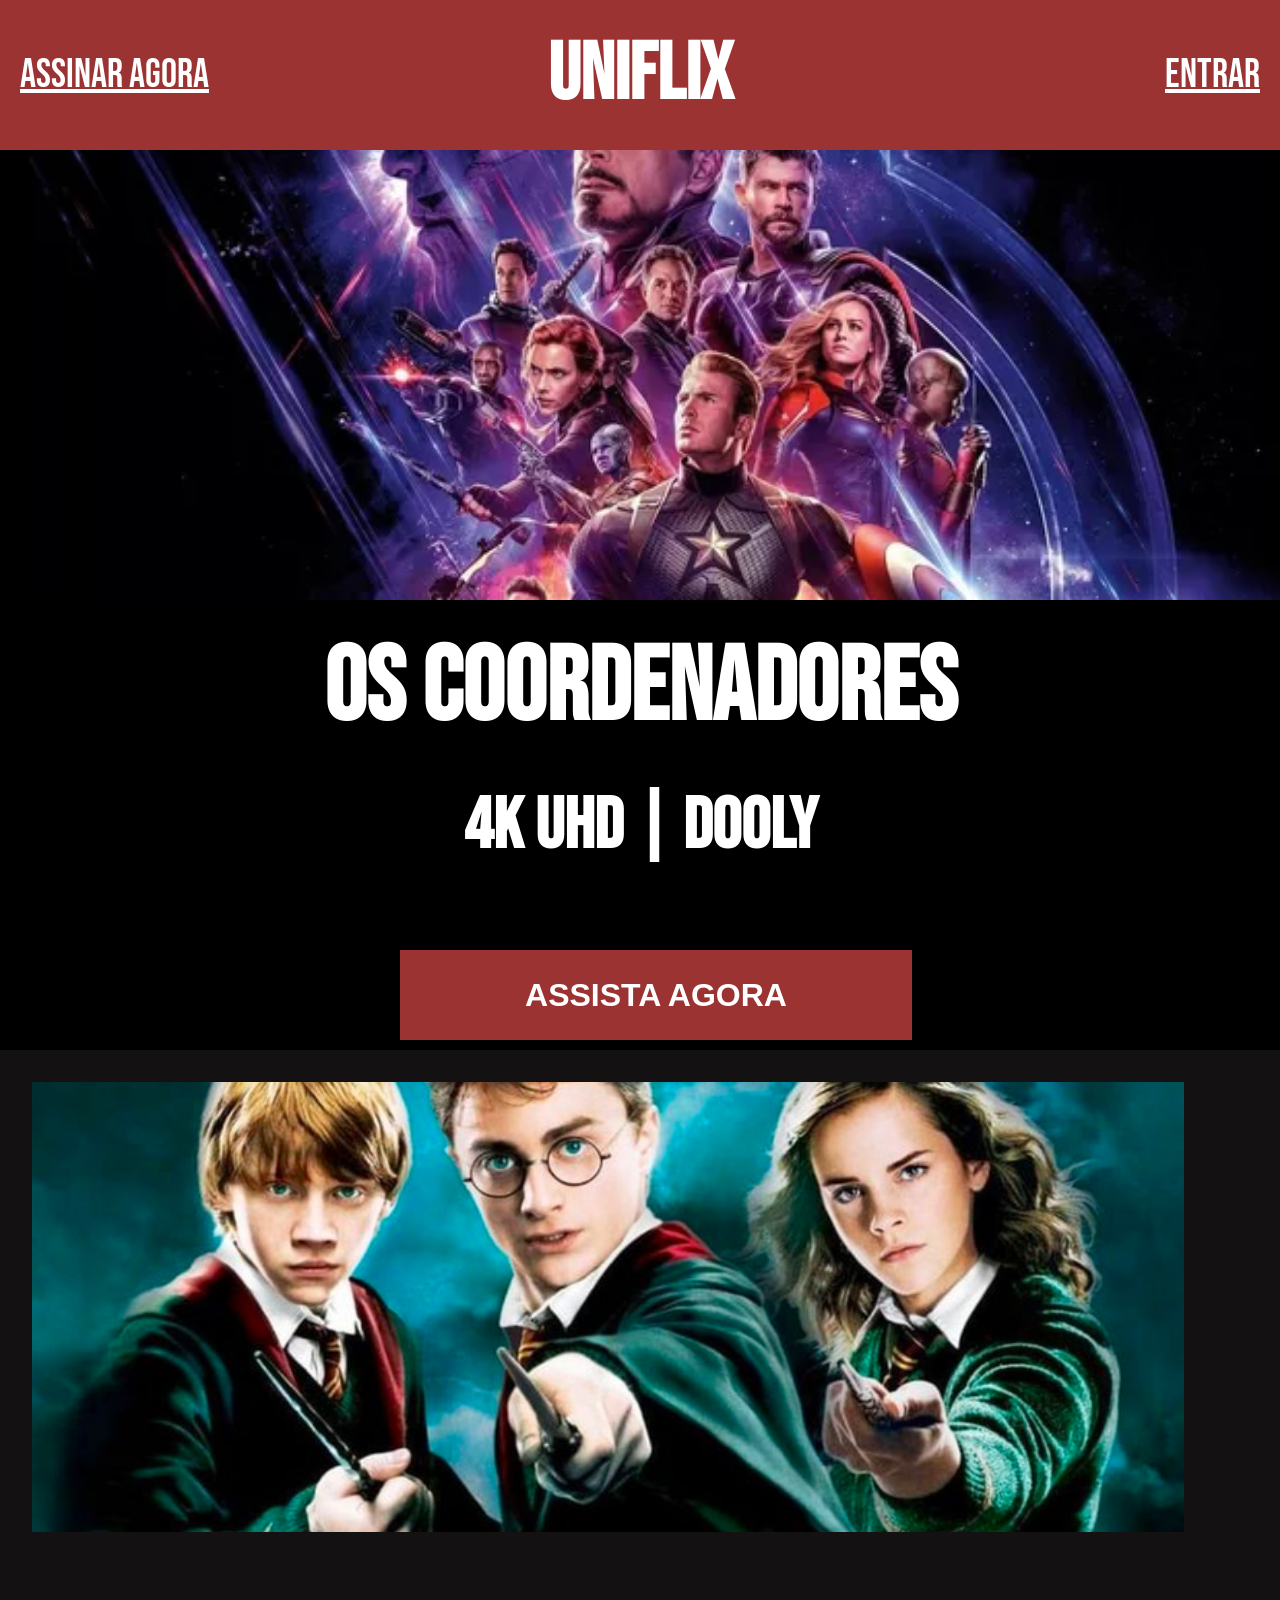
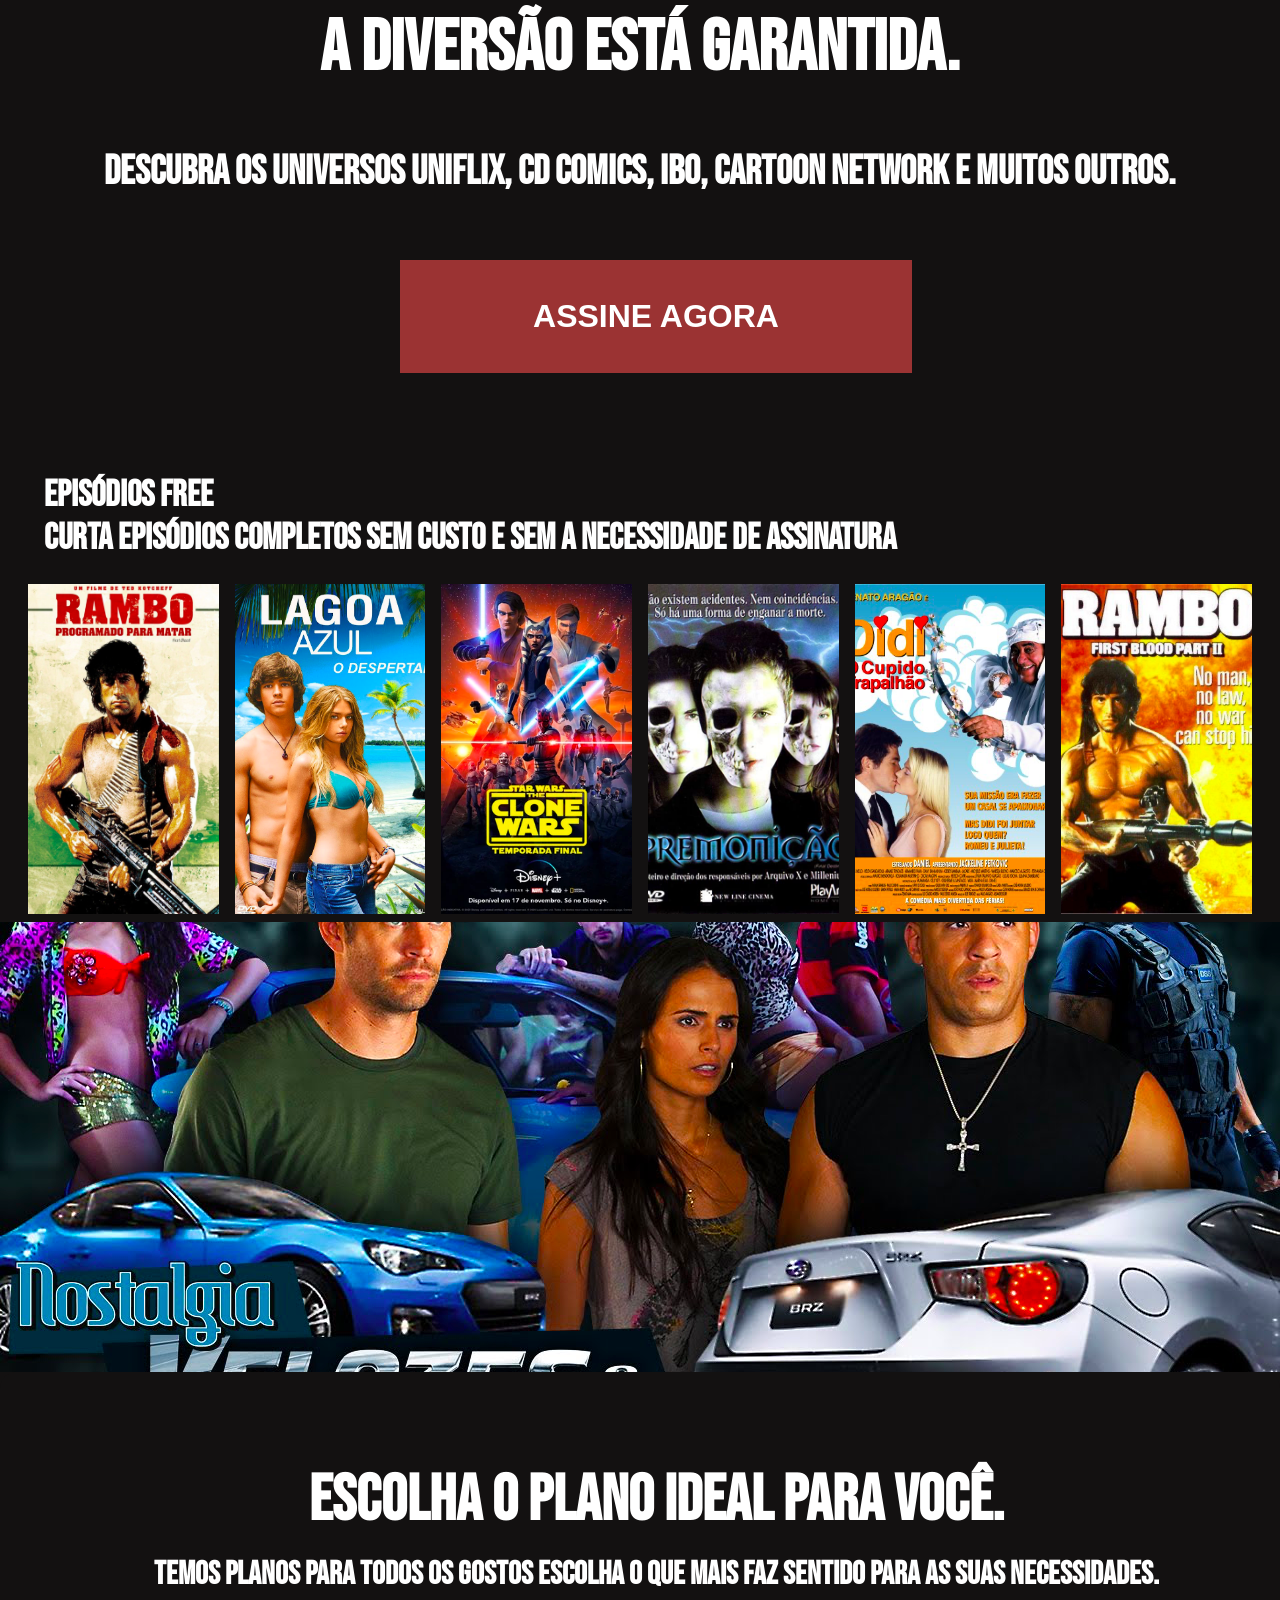
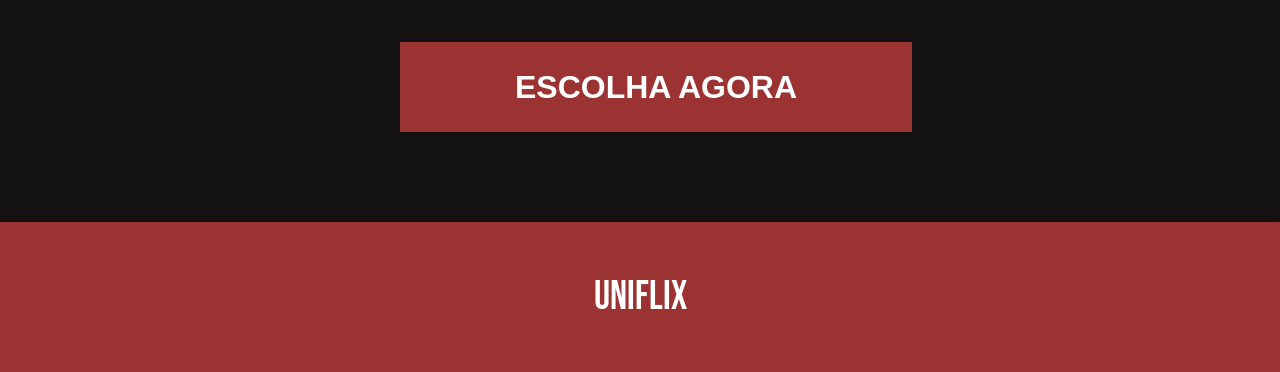
==== commit 909860e4: "criando area de cadastro e login com js" ====
--- a/index.html
+++ b/index.html
@@ -5,14 +5,16 @@
     <meta name="viewport" content="width=device-width, initial-scale=1.0">
     <title>Uniflix</title>
     <link rel="stylesheet" href="assets/css/style.css">
+	<link rel="stylesheet" href="assets/css/global.css">
     <link rel="stylesheet" href="https://fonts.googleapis.com/css?family=Bebas+Neue&display=swap"> 
+
 </head>
 <body>
 	<header>
 		<div class="header-container">
-			<a href="#" class="left">ASSINAR AGORA</a>
+			<a href="cadastro.html" class="left">ASSINAR AGORA</a>
 			<h1 class="logo">UNIFLIX</h1>
-			<a href="#" class="right"> ENTRAR</a>
+			<a href="login.html" class="right"> ENTRAR</a>
 		</div>
 	</header>
 	<main>
--- a/assets/css/style.css
+++ b/assets/css/style.css
@@ -1,45 +1,5 @@
-* {
-	margin: 0;
-   	padding: 0;
-    box-sizing: border-box;
-    color: white;
-}
-body {
-	font-family: 'Bebas Neue', cursive;
-}	
-
-a {
-  	text-decoration: none;
-  	color: black;
-}
-img {
-  	max-width: 100%;
-}
-
-header {
-	position: relative;
-	display: flex;
-	align-items: center;
-	background-color: #9B3333;
-	width: 100%;
-	height: 150px;
-	padding: 0 20px;
-}
-.header-container {
-    display: flex;
-    justify-content: space-between;
-    align-items: center;
-    width: 100%;
-    font-size: 2.5rem;
-}
-.logo {
-	position: absolute;
-    left: 50%;
-   	transform: translateX(-50%);
-}
-.header-container a {
-	color: white;
-}
+
+
 .left {
 	margin-right: auto;
 }
@@ -48,6 +8,7 @@
 }
 
 main {
+	width: 100%;
 	display: flex;
 	flex-direction: column;
 	justify-content: center;
@@ -268,6 +229,206 @@
     font-size: 2.5rem;
 }
 
-@media (max-width: 480px) {
-	
-}+@media (max-width: 1280px) {
+	
+	.slogan-container{
+		flex-direction: column-reverse;
+	}
+	.slogan-container-1, .slogan-container-2 {
+		width: 100%;
+		height: 50vh;
+	}
+
+	.slogan-h1 {	
+		font-size: 6.5rem;
+		margin: 1rem;
+		text-align: center;
+	}
+	.slogan-h2 {
+		font-size: 4.5rem;
+		margin: 1rem;
+		text-align: center;
+	}
+
+	.slogan-buttom {
+		width: 40%;
+		height: 20%;
+	}
+
+	.content-container{
+		flex-direction: column;
+	}
+	.content-container-2 {
+		width: 100%;
+		height: 50vh;	
+		align-items: center;
+	}
+	.content-container-1 {
+		width: 90%;
+		height: 50vh;	
+		align-items: center;
+	}
+	.content-h1 {
+  		font-size: 4.5rem;
+		margin-left: 0rem;
+	}
+	.content-h2 {
+    	margin-top: 3.5rem;
+    	font-size: 2.5rem;
+		margin-left: 0rem;
+	}
+	.content-buttom {
+		width: 40%;
+		height: 25%;
+	}
+
+	.plans {
+		flex-direction: column-reverse;
+		width: 100%;
+	}
+	.plans-container-1, .plans-container-2 {
+		width: 100%;
+		height: 50vh;
+		margin: 0;
+		align-items: center;
+		text-align: center;
+	}
+	
+	.plans-container-1 button {
+		width: 40%;
+		height: 20%;
+	}
+	
+}
+
+@media (max-width: 720px) {
+	header {
+		height: 70px;
+		padding: 0 20px;
+	}
+	.header-container {
+		font-size: 1rem;
+	}
+	
+	.slogan-container-1 {
+		align-items: center;
+		width: 100%;
+		height: 35vh;
+	}
+	.slogan-container-2{
+		width: 100%;
+		height: 35vh;
+	}
+
+	.slogan-h1 {	
+		font-size: 3.5rem;
+		margin: 0.5rem;
+	}
+	.slogan-h2 {
+		font-size: 2.5rem;
+		margin: 0rem;
+	}
+	.slogan-buttom {
+    	margin-left: 0;
+		margin-top: 4rem;
+		margin-left: 0;
+    	font-size: 1rem;
+	}
+
+	
+	.content-container-1 {
+		width: 100%;
+		height: 35vh;	
+		margin: 0rem;
+	}
+	.content-container-2 {
+		width: 100%;
+		height: 35vh;
+		margin: 0rem;
+		justify-content: center;
+		align-items: center;
+		margin-left: 1rem;
+	}
+	.content-h1 {
+  		font-size: 2.5rem;
+		
+	}
+	.content-h2 {
+    	margin-top: 2.5rem;
+    	font-size: 1.5rem;
+	}
+
+	.content-buttom {
+		width: 40%;
+		height: 20%;
+		font-size: 1rem;
+		margin-top: 2rem;
+		margin-left: 0;
+		margin-right: 0;
+	}
+	.film {	
+		flex-direction: column;
+		padding: 40px 10px;		
+	}
+	.film-container {
+		margin-left: 1.5rem;
+		margin-bottom: 1rem;
+		flex-direction: column;
+    	font-size: 1.5rem;
+	}
+
+	.film-cards {
+		flex-direction: column;
+		align-items: center;
+	}
+	.film-card {
+		margin: 0.5rem;
+		border-radius: 1rem;
+		width: 90%;
+		height: auto;
+	}
+	.film-card img {
+	    width: 100%;
+	    height: auto;
+		border-radius: 10px;
+	}
+
+	.plans {
+		width: 100%;
+	}
+
+	.plans-container-2{
+		width: 90%;
+		height: auto;
+		border-radius: 10px;
+		margin: 0rem;
+	}
+
+	.plans-container-1 {
+		width: 100%;
+		height: 50vh;
+		margin: 0;
+	
+	}
+
+	.plans-container-1 h1 {
+		font-size: 2.5rem;
+		margin-left: 1rem;
+		margin-bottom: 1rem;
+	
+	}
+
+	.plans-container-1 h2 {
+		font-size: 1.5rem;
+		margin-left: 1rem;
+		margin-bottom: 1rem;
+	}
+	
+	.plans-container-1 button {
+		width: 40%;
+		height: 15%;
+		font-size: 1rem;
+		margin-left: 1rem;
+		margin-top: 1rem;
+	}
+}
--- a/assets/css/global.css
+++ b/assets/css/global.css
@@ -0,0 +1,43 @@
+* {
+    margin: 0;
+    padding: 0;
+    box-sizing: border-box;
+    color: white;
+}
+
+body {
+    font-family: 'Bebas Neue', cursive;
+    height: 100vh;
+    background: linear-gradient(
+        to bottom,
+        #000000,
+        #9B3333,
+        #000000       
+    );
+}
+
+button {
+    cursor: pointer;
+    border: none;
+}
+
+header {
+	display: flex;
+	align-items: center;
+	background-color: #9B3333;
+	width: 100%;
+	height: 150px;
+	padding: 0 20px;
+}
+.header-container {
+    display: flex;
+    justify-content: space-between;
+    align-items: center;
+    width: 100%;
+    font-size: 2.5rem;
+}
+.logo {
+	position: absolute;
+    left: 50%;
+   	transform: translateX(-50%);
+}
